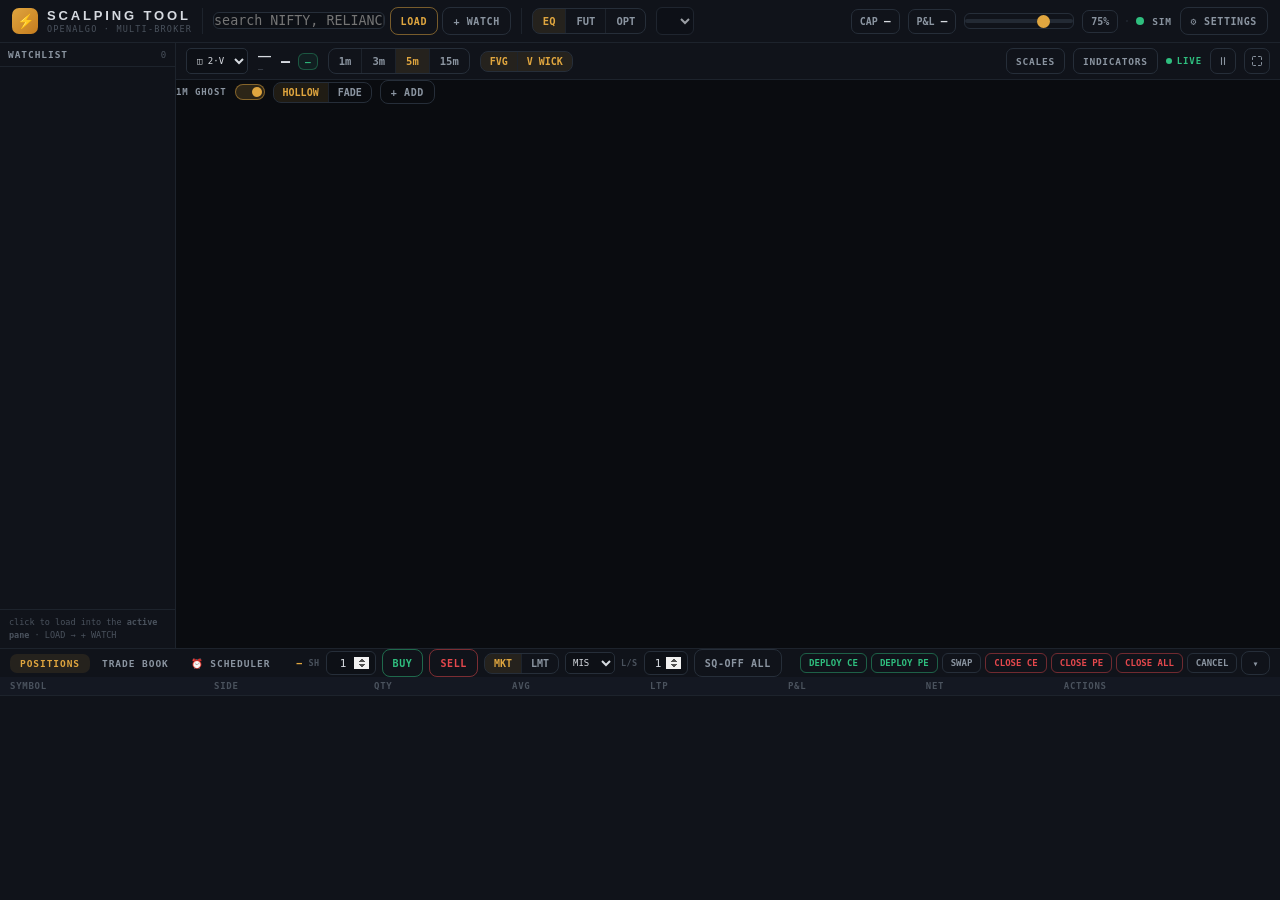
==== scalping/index.html @ 3e9643f8 "refactor buttons places" ====
<!DOCTYPE html>
<html lang="en">
<head>
<meta charset="UTF-8">
<meta name="viewport" content="width=device-width, initial-scale=1.0">
<title>Scalping Tool · OpenAlgo</title>
<link rel="stylesheet" href="css/terminal.css">
</head>
<body>

<header id="topbar">
  <div class="brand"><div class="bolt">⚡</div>
    <div><div class="brandName">SCALPING TOOL</div><div class="brandSub">OPENALGO · MULTI-BROKER</div></div></div>
  <div class="vdiv"></div>
  <div class="searchWrap">
    <input id="symIn" placeholder="search NIFTY, RELIANCE, NFO:NIFTY… " spellcheck="false" autocomplete="off">
    <div id="acDrop" hidden></div>
    <button class="btn acc" id="loadBtn">LOAD</button>
    <button class="btn" id="addWatchBtn">+ WATCH</button>
  </div>
  <div class="vdiv"></div>
  <div class="seg" id="instSeg">
    <button data-i="spot" class="on">EQ</button>
    <button data-i="fut">FUT</button>
    <button data-i="opt">OPT</button>
  </div>
  <select id="expSel" disabled></select>
  <div class="right">
    <span class="achip" id="capChip">CAP <b>—</b></span>
    <span class="achip" id="pnlChip">P&amp;L <b>—</b></span>
    <input type="range" id="capSlider" min="0" max="100" value="75" title="deploy % / ₹ of capital">
    <span class="achip" id="capPct">75%</span>
    <div class="seg" id="srcSeg"></div>
    <span id="srcDot"></span><span id="srcLbl">SIM</span>
    <button class="btn" id="setBtn">⚙ SETTINGS</button>
  </div>
</header>

<div id="mid">
  <aside id="watch">
    <div class="phead"><span>WATCHLIST</span><span class="cnt" id="wCnt">0</span></div>
    <div class="pbody" id="wBody"></div>
    <div class="pnote">click to load into the <b>active pane</b> · LOAD → + WATCH</div>
  </aside>

  <section id="chartcol">
    <div id="chartbar">
      <select id="laySel" class="miniSel" style="height:26px;width:auto;padding:0 6px" title="split layout">
        <option value="1">▦ 1</option><option value="2v" selected>◫ 2·V</option>
        <option value="2h">▥ 2·H</option><option value="3">⟟ 3</option><option value="4">▦ 4</option>
      </select>
      <div class="symTitle"><div class="s1" id="symName">—</div><div class="s2" id="symSub">—</div></div>
      <div class="ltpBox"><div class="ltp" id="ltp">—</div><div class="chg up" id="chg">—</div></div>
      <div class="seg" id="tfSeg">
        <button data-tf="1">1m</button><button data-tf="3">3m</button>
        <button data-tf="5" class="on">5m</button><button data-tf="15">15m</button>
      </div>
      <div class="seg mini" id="ovSeg">
        <button data-o="fvg" class="on">FVG</button><button data-o="vw" class="on">V WICK</button>
      </div>
      <div class="right" style="margin-left:auto">
        <div class="popWrap"><button class="hdrBtn" id="sclBtn">SCALES</button>
          <div class="pop" id="sclPop" hidden>
            <label><input type="checkbox" data-scale="price" checked><span>Price</span></label>
            <label><input type="checkbox" data-scale="pct" checked><span>Percent</span></label>
            <label><input type="checkbox" data-scale="inv"><span>Inverted&nbsp;%</span><span class="param">sellers</span></label>
            <label><input type="checkbox" data-scale="pts"><span>Points</span></label>
          </div></div>
        <div class="popWrap"><button class="hdrBtn" id="indBtn">INDICATORS</button>
          <div class="pop" id="indPop" hidden>
            <label><input type="checkbox" data-pane="rsi" checked><span>RSI</span><span class="param">14</span></label>
            <label><input type="checkbox" data-pane="macd" checked><span>MACD</span><span class="param">12·26·9</span></label>
            <label><input type="checkbox" data-pane="adx"><span>ADX / DMI</span><span class="param">14</span></label>
          </div></div>
        <div class="live" id="live"><span class="dot"></span><span id="liveTxt">LIVE</span></div>
        <button class="iconBtn" id="pauseBtn" title="pause/resume (space)">
          <svg id="icPause" viewBox="0 0 24 24" fill="none" stroke="currentColor" stroke-width="2.2" stroke-linecap="round"><path d="M9 5v14M15 5v14"/></svg>
          <svg id="icPlay" viewBox="0 0 24 24" fill="currentColor" style="display:none"><path d="M8 5.5v13l11-6.5z"/></svg></button>
        <button class="iconBtn" id="resetBtn" title="reset view (R)">
          <svg viewBox="0 0 24 24" fill="none" stroke="currentColor" stroke-width="2" stroke-linecap="round"><path d="M3 9V5a2 2 0 0 1 2-2h4M15 3h4a2 2 0 0 1 2 2v4M21 15v4a2 2 0 0 1-2 2h-4M9 21H5a2 2 0 0 1-2-2v-4"/></svg></button>
      </div>
    </div>

    <div id="grid"></div>

    <div id="paneBar">
      <div class="paneTabs" id="paneTabs"></div>
      <div class="right" style="margin-left:auto;display:flex;gap:8px">
        <div class="ghostCtl" id="ghostCtl">
          <span class="ctlLabel">1M GHOST</span>
          <button class="toggle on" id="ghostToggle"></button>
          <div class="seg mini" id="styleSeg"><button data-s="hollow" class="on">HOLLOW</button><button data-s="fade">FADE</button></div>
        </div>
        <button class="btn" id="paneAdd" style="height:24px">+ ADD</button>
      </div>
    </div>
  </section>

  <aside id="strikes">
    <div class="phead"><span>STRIKES</span>
      <select id="stSort" class="miniSel" title="sort">
        <option value="K">STRIKE</option><option value="L">LTP</option><option value="P">P&amp;L</option></select>
      <select id="stFilt" class="miniSel" title="filter">
        <option value="ALL">ALL</option><option value="CE">CE</option><option value="PE">PE</option>
        <option value="B">BUYER</option><option value="S">SELLER</option></select>
      <span class="cnt" id="stCnt"></span></div>
    <div class="statline" id="stStats">—</div>
    <div class="pbody" id="stBody"></div>
    <div class="sfoot">
      <div class="crow">
        <button class="qb a" id="qAtm" style="flex:1.4">ATM</button>
        <button class="qb on" id="sgnP" style="flex:.6">+</button>
        <button class="qb" id="sgnM" style="flex:.6">−</button>
        <button class="qb num" data-n="1">1</button><button class="qb num" data-n="2">2</button>
        <button class="qb num" data-n="3">3</button><button class="qb num" data-n="4">4</button>
        <button class="qb num" data-n="5">5</button><button class="qb num" data-n="6">6</button>
        <button class="qb num" data-n="7">7</button>
      </div>
      <div class="crow">
        <div class="seg mini" id="cpSeg" style="flex:1"><button data-s="CE" class="on">CE</button><button data-s="PE">PE</button></div>
        <div class="seg mini" id="bsSeg" style="flex:1.4"><button data-s="buyer" class="on">BUYER</button><button data-s="seller">SELLER</button></div>
      </div>
      <div class="crow"><input id="stIn" placeholder="custom strike" spellcheck="false"><button class="btn" id="stAdd" style="height:26px">ADD</button></div>
      <div class="pnote">adds never touch the chart · click strike/LTP = open in <b>active pane</b> · % sliders auto-balance per side · AUTO = LOTS/STRIKE</div>
    </div>
  </aside>
</div>

<section id="bottom">
  <div id="botbar">
    <div class="tabs">
      <button data-t="pos" class="on">POSITIONS</button>
      <button data-t="trd">TRADE BOOK</button>
      <button data-t="sch">⏰ SCHEDULER</button>
    </div>
    <div class="ticket">
      <span class="tsym" id="tkSym">—</span>
      <span class="lotlbl" id="lotLbl">SH</span>
      <input id="tkQty" type="number" min="1" value="1">
      <button class="btn buy" id="tkBuy">BUY</button>
      <button class="btn sell" id="tkSell">SELL</button>
      <div class="seg mini" id="ordType"><button data-o="MKT" class="on">MKT</button><button data-o="LMT">LMT</button></div>
      <input id="ordPx" type="number" step="0.05" placeholder="limit" style="width:66px;display:none">
      <select id="prdSel" class="miniSel" title="product">
        <option value="MIS">MIS</option><option value="NRML">NRML</option><option value="CNC">CNC</option>
      </select>
      <span class="lotlbl">L/S</span>
      <input id="defLots" type="number" min="1" value="1" style="width:44px" title="AUTO rows: fixed lots per strike">
      <button class="btn" id="tkFlat">SQ-OFF ALL</button>
    </div>
    <div class="qwrap" style="margin-left:auto">
      <button class="qbtn g" id="qDCE">DEPLOY CE</button><button class="qbtn g" id="qDPE">DEPLOY PE</button>
      <button class="qbtn a" id="qSW">SWAP</button>
      <button class="qbtn r" id="qCCE">CLOSE CE</button><button class="qbtn r" id="qCPE">CLOSE PE</button>
      <button class="qbtn r" id="qCA">CLOSE ALL</button>
      <button class="qbtn" id="qCXL">CANCEL</button>
      <button class="btn" id="botMin" style="height:24px">▾</button>
    </div>
  </div>
  <div id="botwrap">
    <table id="tblPos"><thead><tr>
      <th>SYMBOL</th><th>SIDE</th><th>QTY</th><th>AVG</th><th>LTP</th><th>P&amp;L</th><th>NET</th><th>ACTIONS</th>
    </tr></thead><tbody id="tbPos"></tbody></table>
    <table id="tblTrd" style="display:none"><thead><tr>
      <th>TIME</th><th>SYMBOL</th><th>SIDE</th><th>QTY</th><th>PRICE</th><th>P&amp;L</th><th></th>
    </tr></thead><tbody id="tbTrd"></tbody></table>
    <table id="tblSch" style="display:none"><thead><tr>
      <th>ON</th><th>ACTION</th><th>SYMBOL / TARGET</th><th>STATUS</th><th>ACTIONS</th>
    </tr></thead><tbody id="tbSch"></tbody></table>
  </div>
</section>

<div class="modalBk" id="setModal">
  <div class="modal">
    <h3 id="setTitle">SETTINGS</h3>
    <p class="warn" id="setWarn">⚠ HTTPS page (GitHub Pages) cannot call http://127.0.0.1 — mixed content. Run from http://localhost or use an HTTPS URL (ngrok / cloudflared).</p>
    <div id="bkFields"></div>
    <label>TOTAL CAPITAL (₹)</label><input id="setCap" type="number" min="0" step="1000">
    <div class="two">
      <div><label>DEPLOY BY</label><select id="setMode"><option value="pct">% of capital</option><option value="amt">fixed ₹</option></select></div>
      <div><label>VALUE</label><input id="setVal" type="number" min="0"></div>
    </div>
    <div class="row">
      <button class="btn" id="setTest">TEST</button>
      <button class="btn" id="setCancel">CANCEL</button>
      <button class="btn acc" id="setSave">SAVE</button>
    </div>
  </div>
</div>
<div id="toasts"></div>

<script src="js/instruments.js"></script>
<script src="js/indicators.js"></script>
<script src="js/brokers/broker-sim.js"></script>
<script src="js/brokers/broker-openalgo.js"></script>
<script src="js/brokers/broker-shoonya.js"></script>
<script src="js/chart.js"></script>
<script src="js/tools.js"></script>
<script src="js/core.js"></script>
</body>
</html>
---- scalping/css/terminal.css ----
:root{
  --bg:#0a0c10; --panel:#10131a; --panel2:#141822; --line:#1d232c; --line2:#262e39;
  --ink:#d6dae0; --dim:#8b95a1; --faint:#4a525d;
  --up:#2fbf7f; --dn:#e5484d; --acc:#e0a63f; --api:#5fb0d8;
  --mono:'IBM Plex Mono',monospace; --sans:'Archivo',sans-serif;
}
*{box-sizing:border-box;margin:0;padding:0}
html,body{height:100%}
body{background:var(--bg);color:var(--ink);font-family:var(--sans);overflow:hidden;overscroll-behavior:none;display:flex;flex-direction:column}
button{font:inherit;color:inherit;background:none;border:none;cursor:pointer}
input,select{font-family:var(--mono);background:#0d1016;border:1px solid var(--line2);border-radius:6px;color:var(--ink);outline:none}
input:focus,select:focus{border-color:rgba(224,166,63,.5)}
input[type=number]{height:24px;font-size:11px}
input[type=number]::-webkit-inner-spin-button,input[type=number]::-webkit-outer-spin-button{opacity:1}
input[type=checkbox]{accent-color:var(--acc)}
input[type=range]{-webkit-appearance:none;appearance:none;height:16px;background:transparent;cursor:pointer}
input[type=range]::-webkit-slider-runnable-track{height:4px;background:#232a34;border-radius:2px}
input[type=range]::-webkit-slider-thumb{-webkit-appearance:none;width:13px;height:13px;border-radius:50%;background:var(--acc);margin-top:-4.5px}
::-webkit-scrollbar{width:9px;height:9px}::-webkit-scrollbar-thumb{background:#232a34;border-radius:4px}
.u{color:var(--up)}.d{color:var(--dn)}

#topbar{display:flex;align-items:center;gap:10px;padding:7px 12px;border-bottom:1px solid var(--line);background:var(--panel);flex-wrap:wrap;flex:none}
.brand{display:flex;align-items:center;gap:9px}
.bolt{width:26px;height:26px;border-radius:7px;background:linear-gradient(135deg,#e0a63f,#c67c1e);display:grid;place-items:center;color:#14100a;font-weight:800;font-size:14px}
.brandName{font-weight:800;font-size:13px;letter-spacing:.22em}
.brandSub{font:500 8.5px var(--mono);color:var(--faint);letter-spacing:.14em;margin-top:1px}
.vdiv{width:1px;height:26px;background:var(--line)}
.symLoad{display:flex;gap:6px;align-items:center}
.symLoad input{width:200px;padding:6px 10px;font-size:11px}
.btn{height:28px;padding:0 10px;border:1px solid var(--line2);border-radius:8px;font:600 10px var(--mono);letter-spacing:.06em;color:var(--dim);display:inline-flex;align-items:center;gap:5px;transition:.15s;white-space:nowrap}
.btn:hover{color:var(--ink);border-color:#39424f}
.btn.acc{color:var(--acc);border-color:rgba(224,166,63,.5)} .btn.acc:hover{background:rgba(224,166,63,.1)}
.btn.buy{color:var(--up);border-color:rgba(47,191,127,.5)} .btn.buy:hover{background:rgba(47,191,127,.1)}
.btn.sell{color:var(--dn);border-color:rgba(229,72,77,.5)} .btn.sell:hover{background:rgba(229,72,77,.1)}
.seg{display:flex;border:1px solid var(--line2);border-radius:8px;overflow:hidden}
.seg button{font:600 10.5px var(--mono);padding:6px 10px;color:var(--dim);border-right:1px solid var(--line);transition:.15s}
.seg button:last-child{border-right:none}
.seg button:hover{color:var(--ink)}
.seg button.on{color:var(--acc);background:rgba(224,166,63,.1)}
.seg.mini button{padding:4px 9px;font-size:10px}
.seg button:disabled{opacity:.3;cursor:default}
#expSel{padding:5px 8px;font-size:11px;height:28px}
.right{margin-left:auto;display:flex;align-items:center;gap:8px;flex-wrap:wrap}
#capSlider{width:110px}
.achip{font:600 10px var(--mono);padding:5px 8px;border-radius:7px;border:1px solid var(--line2);color:var(--dim);white-space:nowrap}
.achip b{color:var(--ink);font-size:11px}
#srcDot{width:8px;height:8px;border-radius:50%;background:var(--up)}
#srcDot.api{background:var(--api)} #srcDot.err{background:var(--dn)}
#srcLbl{font:600 9.5px var(--mono);letter-spacing:.08em;color:var(--dim);max-width:150px;overflow:hidden;text-overflow:ellipsis;white-space:nowrap}

#mid{display:flex;flex:1;min-height:0}
aside{background:var(--panel);display:flex;flex-direction:column;min-height:0;flex:none}
#watch{width:176px;border-right:1px solid var(--line)}
#strikes{width:268px;border-left:1px solid var(--line);display:none}
.phead{display:flex;align-items:center;gap:5px;padding:6px 8px;border-bottom:1px solid var(--line);font:600 9.5px var(--mono);letter-spacing:.1em;color:var(--dim);flex:none}
.phead .cnt{margin-left:auto;color:var(--faint);font-weight:500;font-size:9px}
.miniSel{font-size:9px;padding:2px 3px;height:22px;border-radius:5px;max-width:74px}
.statline{padding:4px 8px;font:600 9px var(--mono);color:var(--dim);border-bottom:1px solid var(--line);letter-spacing:.03em}
.pbody{flex:1;overflow-y:auto;min-height:0}
.pempty{padding:16px 12px;font:500 10px var(--mono);color:var(--faint);line-height:1.7;text-align:center}
.pnote{padding:6px 9px;font:500 8.5px var(--mono);color:var(--faint);line-height:1.55;border-top:1px solid var(--line)}
.wrow{display:flex;align-items:center;gap:7px;padding:6px 9px;border-bottom:1px solid rgba(255,255,255,.03);cursor:pointer;transition:.12s}
.wrow:hover{background:var(--panel2)}
.wrow.on{background:rgba(224,166,63,.07);box-shadow:inset 2px 0 0 var(--acc)}
.typ{width:15px;height:15px;border-radius:4px;display:grid;place-items:center;font:600 7px var(--mono);flex:none}
.typ.INDEX{background:rgba(224,166,63,.16);color:var(--acc)} .typ.EQ{background:rgba(95,176,216,.16);color:var(--api)}
.typ.FUT{background:rgba(180,140,224,.16);color:#b48ce0} .typ.OPT{background:rgba(232,120,192,.16);color:#e878c0}
.wrow .nm{flex:1;min-width:0}
.wrow .nm b{display:block;font:600 10.5px var(--mono);white-space:nowrap;overflow:hidden;text-overflow:ellipsis}
.wrow .nm i{font:500 8px var(--mono);color:var(--faint);font-style:normal}
.wrow .px b{display:block;font:600 10.5px var(--mono)}
.wrow .px i{font:600 8.5px var(--mono);font-style:normal}
.wrow .rm{opacity:0;color:var(--faint);font-size:11px;padding:1px 4px;border-radius:4px}
.wrow:hover .rm{opacity:1} .wrow .rm:hover{color:var(--dn);background:rgba(229,72,77,.12)}

.srow{border-bottom:1px solid rgba(255,255,255,.05);padding:6px 7px;font:500 10px var(--mono)}
.srow.selRow{background:rgba(224,166,63,.06)}
.l1{display:flex;align-items:center;gap:4px}
.srow .k{min-width:44px;font-weight:600;color:var(--ink);cursor:pointer;font-size:11.5px}
.lpx{font-weight:600;font-size:12px;margin-left:auto;cursor:pointer;padding:2px 6px;border-radius:4px}
.lpx:hover{background:#1a2029}
.mv{color:var(--faint);font-size:10px;padding:1px 4px;border-radius:3px;flex:none}
.mv:hover{color:var(--acc);background:#1a2029}
.tg{display:flex;border:1px solid var(--line2);border-radius:5px;overflow:hidden;flex:none}
.tg button{font:600 8.5px var(--mono);padding:2px 5px;color:var(--faint)}
.tg button.on{color:var(--acc);background:rgba(224,166,63,.15)}
.tg.side button.on{color:var(--up)}
.tg.side button[data-v=PE].on{color:var(--dn)}
.l2{display:flex;align-items:center;gap:8px;margin-top:3px;font-size:9.5px;color:var(--dim)}
.l2 b{color:var(--ink)}
.l3{display:flex;align-items:center;gap:3px;margin-top:4px}
.lbl{font-size:8.5px;color:var(--faint)}
.tin{width:46px;height:22px;padding:2px 4px;font-size:10px;border-radius:4px;text-align:center}
.tin.wide{width:52px}
.mb{font:600 9px var(--mono);padding:3px 8px;border-radius:5px;border:1px solid var(--line2);color:var(--dim);transition:.1s}
.mb:hover{color:var(--ink);background:#1a2029}
.mb.buy{color:var(--up);border-color:rgba(47,191,127,.45)}
.mb.sell{color:var(--dn);border-color:rgba(229,72,77,.45)}
.mb.exit{color:var(--acc);border-color:rgba(224,166,63,.45)}
.mb:disabled{opacity:.25;cursor:default}
.l4{display:flex;align-items:center;gap:4px;margin-top:4px}
.l4 .als{flex:1;min-width:40px}
.amtag{font:600 8.5px var(--mono);color:var(--acc);min-width:58px;text-align:right}
.l5{display:flex;align-items:center;gap:6px;margin-top:3px;font-size:10px;color:var(--dim)}
.srow .pnl{margin-left:auto;font-weight:600;font-size:11px;display:flex;gap:5px}
.sfoot{border-top:1px solid var(--line);flex:none;padding:6px 7px;display:flex;flex-direction:column;gap:5px}
.crow{display:flex;gap:3px;align-items:center}
.qb{flex:1;font:600 10px var(--mono);padding:6px 2px;border-radius:6px;border:1px solid var(--line2);color:var(--dim);transition:.12s;text-align:center}
.qb:hover{color:var(--ink);background:#181d25}
.qb.on{color:var(--acc);border-color:rgba(224,166,63,.5);background:rgba(224,166,63,.08)}
.qb.a{color:var(--acc);border-color:rgba(224,166,63,.45)}
.sfoot input{flex:1;padding:5px 8px;font-size:11px;min-width:0}

#chartcol{flex:1;display:flex;flex-direction:column;min-width:0;min-height:0;max-height:100%}
#chartbar{display:flex;align-items:center;gap:10px;padding:5px 10px;border-bottom:1px solid var(--line);background:var(--panel);flex-wrap:wrap;flex:none}
.ctabs{display:flex;gap:3px;align-items:center}
.ctab{display:flex;align-items:center;gap:4px;font:600 9.5px var(--mono);padding:4px 7px;border:1px solid var(--line2);border-radius:7px;color:var(--dim);cursor:pointer;max-width:130px}
.ctab.on{color:var(--acc);border-color:rgba(224,166,63,.5);background:rgba(224,166,63,.08)}
.ctab span:first-child{white-space:nowrap;overflow:hidden;text-overflow:ellipsis}
.ctab .x{opacity:.5;font-size:9px;padding:0 1px}
.ctab .x:hover{color:var(--dn);opacity:1}
.ctab.add{border-style:dashed;padding:4px 8px}
.symTitle .s1{font-weight:700;font-size:13px;white-space:nowrap}
.symTitle .s2{font:500 8.5px var(--mono);color:var(--faint);letter-spacing:.08em;margin-top:1px}
.ltpBox{display:flex;align-items:center;gap:8px}
.ltp{font:600 15px var(--mono);transition:color .3s}
.chg{font:600 9.5px var(--mono);padding:2px 6px;border-radius:6px;border:1px solid}
.chg.up{color:var(--up);border-color:rgba(47,191,127,.35);background:rgba(47,191,127,.07)}
.chg.dn{color:var(--dn);border-color:rgba(229,72,77,.35);background:rgba(229,72,77,.07)}
.ghostCtl{display:flex;align-items:center;gap:8px}
.ghostCtl.dis{opacity:.32;pointer-events:none}
.ctlLabel{font:600 9px var(--mono);letter-spacing:.1em;color:var(--dim)}
.toggle{width:30px;height:16px;border-radius:8px;background:#20262f;border:1px solid var(--line2);position:relative;transition:.18s;flex:none}
.toggle::after{content:'';position:absolute;top:2px;left:2px;width:10px;height:10px;border-radius:50%;background:var(--dim);transition:.18s}
.toggle.on{background:rgba(224,166,63,.16);border-color:rgba(224,166,63,.5)}
.toggle.on::after{left:16px;background:var(--acc)}
.popWrap{position:relative}
.pop{position:absolute;top:calc(100% + 8px);right:0;background:#11141a;border:1px solid var(--line2);border-radius:10px;padding:7px;min-width:200px;z-index:40;box-shadow:0 14px 34px rgba(0,0,0,.55)}
.pop label{display:flex;align-items:center;gap:8px;padding:7px 9px;border-radius:7px;font:500 10.5px var(--mono);color:var(--dim);cursor:pointer}
.pop label:hover{background:#171c23;color:var(--ink)}
.pop .param{margin-left:auto;font-size:9px;color:var(--faint)}
.live{display:flex;align-items:center;gap:5px;font:600 9px var(--mono);letter-spacing:.1em;color:var(--up)}
.live .dot{width:6px;height:6px;border-radius:50%;background:currentColor;animation:blink 1.4s ease-in-out infinite}
@keyframes blink{0%,100%{opacity:1}50%{opacity:.25}}
.live.paused{color:var(--dim)} .live.paused .dot{animation:none;opacity:.5}
.iconBtn{width:26px;height:26px;border:1px solid var(--line2);border-radius:7px;display:grid;place-items:center;color:var(--dim);transition:.15s}
.iconBtn:hover{color:var(--ink);border-color:#39424f}
.iconBtn svg{width:12px;height:12px}
.hdrBtn{height:26px;display:flex;align-items:center;gap:5px;border:1px solid var(--line2);border-radius:7px;padding:0 9px;font:600 9.5px var(--mono);letter-spacing:.08em;color:var(--dim);transition:.15s}
.hdrBtn:hover{color:var(--ink);border-color:#39424f}

main{position:relative;flex:1;min-height:0;background:var(--bg)}
canvas{position:absolute;inset:0;width:100%;height:100%;display:block;cursor:crosshair;touch-action:none;user-select:none}
canvas.grabbing{cursor:grabbing}

#tools{position:absolute;left:8px;top:10px;z-index:6;display:flex;flex-direction:column;gap:1px;background:rgba(13,16,20,.86);border:1px solid var(--line);border-radius:10px;padding:4px;backdrop-filter:blur(8px);max-height:calc(100% - 20px);overflow-y:auto;user-select:none;scrollbar-width:none}
#tools::-webkit-scrollbar{display:none}
.tgrp{font:600 7.5px var(--mono);color:#3d454f;letter-spacing:.14em;text-align:center;padding:2px 0 1px;flex:none}
.trow{display:flex;gap:2px;align-items:stretch;flex:none}
.tbtn{flex:1;min-width:22px;height:24px;border-radius:6px;display:grid;place-items:center;color:var(--dim);transition:.12s}
.tbtn:hover{color:var(--ink);background:#181d25}
.tbtn.on{color:var(--acc);background:rgba(224,166,63,.13)}
.tbtn svg{width:14px;height:14px}
.tcar{width:10px;height:24px;border-radius:6px;display:grid;place-items:center;color:var(--faint);font-size:7px;flex:none}
.tcar:hover{background:#181d25;color:var(--ink)}
.tsep{height:1px;background:var(--line);margin:2px 3px;flex:none}
.flyout{position:absolute;z-index:60;background:#11141a;border:1px solid var(--line2);border-radius:10px;padding:5px;box-shadow:0 14px 34px rgba(0,0,0,.55);display:flex;flex-direction:column;gap:1px;min-width:158px}
.flyout button{display:flex;align-items:center;gap:8px;padding:5px 8px;border-radius:7px;color:var(--dim);font:500 10.5px var(--mono);text-align:left}
.flyout button:hover{background:#171c23;color:var(--ink)}
.flyout button.on{color:var(--acc)}
.flyout svg{width:13px;height:13px;flex:none}
#toolChip{position:absolute;top:10px;left:50%;transform:translateX(-50%);font:600 10px var(--mono);letter-spacing:.08em;color:var(--acc);background:rgba(17,20,26,.92);border:1px solid rgba(224,166,63,.45);border-radius:8px;padding:5px 11px;display:none;z-index:6;pointer-events:none;white-space:nowrap}
#axMenu{position:absolute;z-index:45;background:#11141a;border:1px solid var(--line2);border-radius:10px;padding:5px;width:176px;box-shadow:0 14px 34px rgba(0,0,0,.55)}
#axMenu .mh{font:600 8.5px var(--mono);color:var(--faint);letter-spacing:.14em;padding:4px 8px 5px}
#axMenu button{display:flex;align-items:center;gap:8px;width:100%;text-align:left;padding:6px 9px;border-radius:7px;font:600 10.5px var(--mono);color:var(--dim)}
#axMenu button:hover{background:#171c23;color:var(--ink)}
#axMenu .sw{width:8px;height:8px;border-radius:2px;flex:none}
#txtIn{position:absolute;display:none;z-index:70;background:#141922;border:1px solid rgba(224,166,63,.55);border-radius:7px;color:var(--ink);font:500 12px var(--sans);padding:6px 9px;width:200px;outline:none;box-shadow:0 8px 22px rgba(0,0,0,.5)}
#legend{position:absolute;top:10px;left:56px;pointer-events:none;display:flex;flex-direction:column;gap:5px;max-width:calc(100% - 80px)}
.lgRow{display:flex;align-items:center;gap:8px;font:500 10.5px var(--mono);background:rgba(13,16,20,.74);border:1px solid var(--line);border-radius:8px;padding:4px 9px;backdrop-filter:blur(6px);width:max-content;max-width:100%;flex-wrap:wrap}
.lgRow .k{color:var(--faint);font-size:9px}
.lgRow .v{color:var(--ink)}
.chipTf{font-size:10px;color:var(--acc);border:1px solid rgba(224,166,63,.45);border-radius:5px;padding:1px 6px}
#lgRow2{color:var(--dim);font-size:9.5px}
#lgRow2 b{color:var(--ink);font-weight:500}
#wm{position:absolute;inset:0;display:grid;place-content:center;text-align:center;pointer-events:none;user-select:none}
#wm .wm1{font-weight:800;font-size:clamp(22px,4vw,40px);letter-spacing:.3em;color:rgba(255,255,255,.032);padding-left:.3em}
#wm .wm2{font:500 10px var(--mono);letter-spacing:.38em;color:rgba(255,255,255,.05);margin-top:7px;padding-left:.38em}
#latestBtn{position:absolute;right:100px;bottom:44px;font:600 10px var(--mono);color:var(--acc);background:rgba(17,20,26,.92);border:1px solid rgba(224,166,63,.5);border-radius:8px;padding:6px 11px;opacity:0;transform:translateY(6px);pointer-events:none;transition:.25s;z-index:5}
#latestBtn.show{opacity:1;transform:none;pointer-events:auto}

#bottom{border-top:1px solid var(--line);background:var(--panel);display:flex;flex-direction:column;flex:none;height:252px;transition:height .18s}
#bottom.min{height:28px}
#botbar{display:flex;align-items:center;gap:8px;padding:2px 10px;flex:none;height:28px;overflow-x:auto;scrollbar-width:none}
#botbar::-webkit-scrollbar{display:none}
.tabs{display:flex;gap:2px;flex:none}
.tabs button{font:600 9.5px var(--mono);letter-spacing:.1em;color:var(--dim);padding:4px 10px;border-radius:7px}
.tabs button.on{color:var(--acc);background:rgba(224,166,63,.1)}
.ticket{display:flex;align-items:center;gap:6px;flex:none;margin-left:8px}
.ticket .tsym{font:600 10px var(--mono);color:var(--acc);max-width:190px;white-space:nowrap;overflow:hidden;text-overflow:ellipsis}
.ticket input{width:50px;padding:3px 6px;font-size:11px;text-align:center}
.qwrap{display:flex;gap:4px;flex:none;align-items:center}
.qbtn{font:600 9px var(--mono);padding:4px 8px;border-radius:6px;border:1px solid var(--line2);color:var(--dim);white-space:nowrap}
.qbtn:hover{color:var(--ink);background:#181d25}
.qbtn.g{color:var(--up);border-color:rgba(47,191,127,.45)}
.qbtn.r{color:var(--dn);border-color:rgba(229,72,77,.45)}
#botwrap{flex:1;overflow:auto;min-height:0}
table{width:100%;border-collapse:collapse;font:500 10.5px var(--mono)}
th{position:sticky;top:0;background:var(--panel2);color:var(--faint);font-weight:600;font-size:9px;letter-spacing:.08em;text-align:left;padding:4px 10px;border-bottom:1px solid var(--line);z-index:2}
td{padding:2px 10px;border-bottom:1px solid rgba(255,255,255,.03);color:var(--dim);white-space:nowrap;height:22px}
td b{color:var(--ink);font-weight:600}
tr:hover td{background:rgba(255,255,255,.02)}
.sq,.pb{font:600 9.5px var(--mono);color:var(--dim);padding:2px 7px;border:1px solid var(--line2);border-radius:5px;margin-right:3px}
.sq:hover,.pb:hover{color:var(--acc);border-color:rgba(224,166,63,.5)}
.sq.dz:hover{color:var(--dn);border-color:rgba(229,72,77,.5)}
.ed input{width:58px;height:22px;font-size:10.5px;text-align:center}
.emptyRow td{text-align:center;color:var(--faint);padding:8px}

.modalBk{position:fixed;inset:0;background:rgba(5,7,10,.6);z-index:90;display:none;place-items:center;backdrop-filter:blur(3px)}
.modalBk.show{display:grid}
.modal{width:420px;max-height:88vh;overflow-y:auto;background:var(--panel2);border:1px solid var(--line2);border-radius:14px;padding:18px;box-shadow:0 24px 60px rgba(0,0,0,.6)}
.modal h3{font:700 11px var(--mono);letter-spacing:.16em;color:var(--acc);margin-bottom:4px}
.modal p{font:500 9.5px var(--mono);color:var(--faint);line-height:1.65;margin-bottom:8px}
.modal .warn{color:#d8a04a;border:1px dashed rgba(216,160,74,.4);border-radius:8px;padding:7px 9px}
.modal label{display:block;font:600 9px var(--mono);letter-spacing:.1em;color:var(--dim);margin:9px 0 3px}
.modal input,.modal select{width:100%;padding:8px 10px;font-size:11px}
.modal .row{display:flex;gap:8px;margin-top:14px;justify-content:flex-end}
.modal .two{display:flex;gap:8px}.modal .two>div{flex:1}
#toasts{position:fixed;right:14px;bottom:264px;z-index:120;display:flex;flex-direction:column;gap:8px}
.toast{background:#151a22;border:1px solid var(--line2);border-left:3px solid var(--acc);border-radius:8px;padding:8px 12px;font:600 10px var(--mono);color:var(--ink);box-shadow:0 10px 26px rgba(0,0,0,.5);max-width:360px;animation:tin .2s ease-out}
.toast.err{border-left-color:var(--dn)} .toast.ok{border-left-color:var(--up)}
@keyframes tin{from{opacity:0;transform:translateY(8px)}}


/* widened strike panel + inputs (replace previous widths) */
#strikes{width:302px;border-left:1px solid var(--line);display:none}
.tin{width:56px;height:24px;padding:2px 4px;font-size:10.5px;border-radius:4px;text-align:center}
.tin.wide{width:64px}
.posI{width:58px;height:22px;font-size:10px;text-align:center;border-radius:4px;padding:1px 3px}
.ed input{width:64px;height:24px;font-size:10.5px;text-align:center}
.srow .k{min-width:48px;font-weight:600;color:var(--ink);cursor:pointer;font-size:11.5px}
.l4{display:flex;align-items:center;gap:4px;margin-top:4px;flex-wrap:wrap}
.l4 .als{flex:1;min-width:52px}
.lotlbl{font:600 8.5px var(--mono);color:var(--faint);letter-spacing:.05em}

/* scheduler popover */
#schedPop{position:fixed;right:10px;bottom:264px;width:360px;background:#11141a;border:1px solid var(--line2);border-radius:12px;z-index:80;box-shadow:0 16px 40px rgba(0,0,0,.6)}
#schedPop .sh{font:600 10px var(--mono);letter-spacing:.12em;color:var(--acc);padding:8px 10px 4px}
.slist{max-height:150px;overflow-y:auto}
.stask{display:flex;align-items:center;gap:6px;padding:5px 10px;font:500 10px var(--mono);color:var(--dim);border-top:1px solid rgba(255,255,255,.04)}
.stask b{color:var(--ink)}
.stask.done{opacity:.4}
.stask .rm2{margin-left:auto;color:var(--faint)}
.stask .rm2:hover{color:var(--dn)}
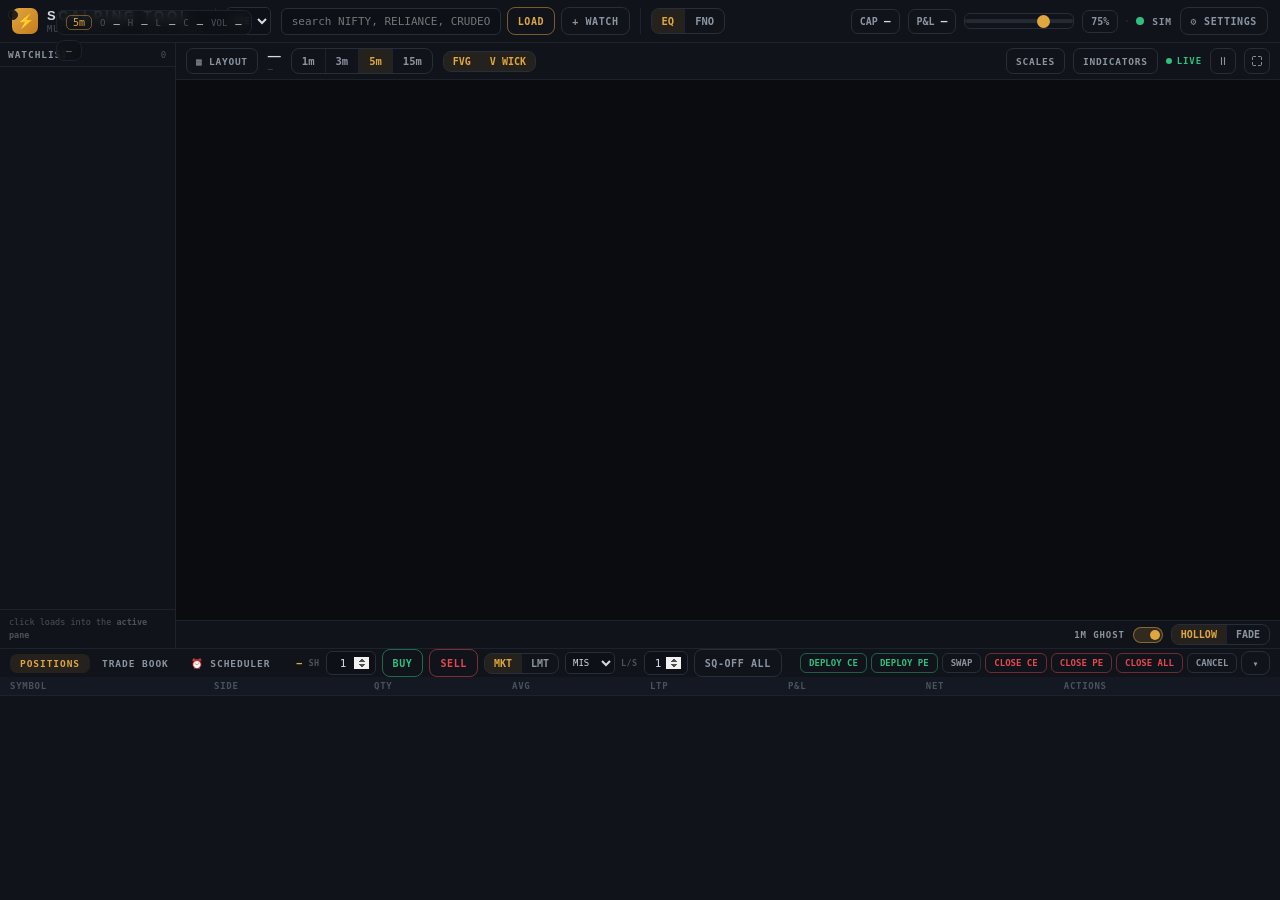
==== commit 1810d221: "Update scalping tool layout and elements" ====
--- a/scalping/index.html
+++ b/scalping/index.html
@@ -3,32 +3,37 @@
 <head>
 <meta charset="UTF-8">
 <meta name="viewport" content="width=device-width, initial-scale=1.0">
-<title>Scalping Tool · OpenAlgo</title>
+<title>Scalping Tool</title>
 <link rel="stylesheet" href="css/terminal.css">
 </head>
 <body>
 
 <header id="topbar">
   <div class="brand"><div class="bolt">⚡</div>
-    <div><div class="brandName">SCALPING TOOL</div><div class="brandSub">OPENALGO · MULTI-BROKER</div></div></div>
+    <div><div class="brandName">SCALPING TOOL</div><div class="brandSub">MULTI-BROKER · MULTI-PANE</div></div></div>
   <div class="vdiv"></div>
+  <select id="exchSel" class="miniSel" style="height:28px" title="exchange for bare symbols">
+    <option>NSE</option><option>NFO</option><option>BSE</option><option>BFO</option>
+    <option>MCX</option><option>CDS</option><option>BCD</option>
+  </select>
   <div class="searchWrap">
-    <input id="symIn" placeholder="search NIFTY, RELIANCE, NFO:NIFTY… " spellcheck="false" autocomplete="off">
+    <input id="symIn" placeholder="search NIFTY, RELIANCE, CRUDEOIL…" spellcheck="false" autocomplete="off">
     <div id="acDrop" hidden></div>
     <button class="btn acc" id="loadBtn">LOAD</button>
     <button class="btn" id="addWatchBtn">+ WATCH</button>
   </div>
   <div class="vdiv"></div>
   <div class="seg" id="instSeg">
-    <button data-i="spot" class="on">EQ</button>
-    <button data-i="fut">FUT</button>
-    <button data-i="opt">OPT</button>
-  </div>
-  <select id="expSel" disabled></select>
+    <button data-i="eq" class="on">EQ</button><button data-i="fno">FNO</button>
+  </div>
+  <div class="seg" id="fnoSub" style="display:none">
+    <button data-s="spot">SPOT</button><button data-s="fut">FUT</button><button data-s="opt">OPT</button>
+  </div>
+  <select id="expSel" style="display:none"></select>
   <div class="right">
     <span class="achip" id="capChip">CAP <b>—</b></span>
     <span class="achip" id="pnlChip">P&amp;L <b>—</b></span>
-    <input type="range" id="capSlider" min="0" max="100" value="75" title="deploy % / ₹ of capital">
+    <input type="range" id="capSlider" min="0" max="100" value="75">
     <span class="achip" id="capPct">75%</span>
     <div class="seg" id="srcSeg"></div>
     <span id="srcDot"></span><span id="srcLbl">SIM</span>
@@ -40,17 +45,14 @@
   <aside id="watch">
     <div class="phead"><span>WATCHLIST</span><span class="cnt" id="wCnt">0</span></div>
     <div class="pbody" id="wBody"></div>
-    <div class="pnote">click to load into the <b>active pane</b> · LOAD → + WATCH</div>
+    <div class="pnote">click loads into the <b>active pane</b></div>
   </aside>
 
   <section id="chartcol">
     <div id="chartbar">
-      <select id="laySel" class="miniSel" style="height:26px;width:auto;padding:0 6px" title="split layout">
-        <option value="1">▦ 1</option><option value="2v" selected>◫ 2·V</option>
-        <option value="2h">▥ 2·H</option><option value="3">⟟ 3</option><option value="4">▦ 4</option>
-      </select>
+      <button class="hdrBtn" id="layBtn" title="split layout">▦ LAYOUT</button>
+      <div id="layPop" hidden></div>
       <div class="symTitle"><div class="s1" id="symName">—</div><div class="s2" id="symSub">—</div></div>
-      <div class="ltpBox"><div class="ltp" id="ltp">—</div><div class="chg up" id="chg">—</div></div>
       <div class="seg" id="tfSeg">
         <button data-tf="1">1m</button><button data-tf="3">3m</button>
         <button data-tf="5" class="on">5m</button><button data-tf="15">15m</button>
@@ -73,36 +75,49 @@
             <label><input type="checkbox" data-pane="adx"><span>ADX / DMI</span><span class="param">14</span></label>
           </div></div>
         <div class="live" id="live"><span class="dot"></span><span id="liveTxt">LIVE</span></div>
-        <button class="iconBtn" id="pauseBtn" title="pause/resume (space)">
+        <button class="iconBtn" id="pauseBtn">
           <svg id="icPause" viewBox="0 0 24 24" fill="none" stroke="currentColor" stroke-width="2.2" stroke-linecap="round"><path d="M9 5v14M15 5v14"/></svg>
           <svg id="icPlay" viewBox="0 0 24 24" fill="currentColor" style="display:none"><path d="M8 5.5v13l11-6.5z"/></svg></button>
-        <button class="iconBtn" id="resetBtn" title="reset view (R)">
+        <button class="iconBtn" id="resetBtn" title="reset active pane view (R)">
           <svg viewBox="0 0 24 24" fill="none" stroke="currentColor" stroke-width="2" stroke-linecap="round"><path d="M3 9V5a2 2 0 0 1 2-2h4M15 3h4a2 2 0 0 1 2 2v4M21 15v4a2 2 0 0 1-2 2h-4M9 21H5a2 2 0 0 1-2-2v-4"/></svg></button>
       </div>
     </div>
 
-    <div id="grid"></div>
+    <main id="wrap"><div id="grid"></div></main>
 
     <div id="paneBar">
       <div class="paneTabs" id="paneTabs"></div>
-      <div class="right" style="margin-left:auto;display:flex;gap:8px">
+      <div style="margin-left:auto;display:flex;gap:8px;align-items:center">
         <div class="ghostCtl" id="ghostCtl">
           <span class="ctlLabel">1M GHOST</span>
           <button class="toggle on" id="ghostToggle"></button>
           <div class="seg mini" id="styleSeg"><button data-s="hollow" class="on">HOLLOW</button><button data-s="fade">FADE</button></div>
         </div>
-        <button class="btn" id="paneAdd" style="height:24px">+ ADD</button>
-      </div>
-    </div>
+      </div>
+    </div>
+
+    <div id="legend">
+      <div class="lgRow"><span class="chipTf" id="lgTf">5m</span>
+        <span class="k">O</span><span class="v" id="lgO">—</span><span class="k">H</span><span class="v" id="lgH">—</span>
+        <span class="k">L</span><span class="v" id="lgL">—</span><span class="k">C</span><span class="v" id="lgC">—</span>
+        <span class="k">VOL</span><span class="v" id="lgV">—</span></div>
+      <div class="lgRow" id="lgRow2">—</div>
+    </div>
+    <button id="latestBtn">▶ LATEST</button>
+    <div id="tools"></div><div id="toolChip"></div>
+    <div id="axMenu" hidden>
+      <div class="mh">ADD ON SCALE</div>
+      <button data-act="buy"><span class="sw" style="background:var(--up)"></span>BUY MARKER</button>
+      <button data-act="sell"><span class="sw" style="background:var(--dn)"></span>SELL MARKER</button>
+      <button data-act="base"><span class="sw" style="background:var(--acc)"></span>SET 0 · BASELINE</button>
+    </div>
+    <input id="txtIn" type="text" maxlength="120" placeholder="Type · Enter to place" spellcheck="false">
   </section>
 
   <aside id="strikes">
     <div class="phead"><span>STRIKES</span>
-      <select id="stSort" class="miniSel" title="sort">
-        <option value="K">STRIKE</option><option value="L">LTP</option><option value="P">P&amp;L</option></select>
-      <select id="stFilt" class="miniSel" title="filter">
-        <option value="ALL">ALL</option><option value="CE">CE</option><option value="PE">PE</option>
-        <option value="B">BUYER</option><option value="S">SELLER</option></select>
+      <select id="stSort" class="miniSel"><option value="K">STRIKE</option><option value="L">LTP</option><option value="P">P&amp;L</option></select>
+      <select id="stFilt" class="miniSel"><option value="ALL">ALL</option><option value="CE">CE</option><option value="PE">PE</option><option value="B">BUYER</option><option value="S">SELLER</option></select>
       <span class="cnt" id="stCnt"></span></div>
     <div class="statline" id="stStats">—</div>
     <div class="pbody" id="stBody"></div>
@@ -120,8 +135,7 @@
         <div class="seg mini" id="cpSeg" style="flex:1"><button data-s="CE" class="on">CE</button><button data-s="PE">PE</button></div>
         <div class="seg mini" id="bsSeg" style="flex:1.4"><button data-s="buyer" class="on">BUYER</button><button data-s="seller">SELLER</button></div>
       </div>
-      <div class="crow"><input id="stIn" placeholder="custom strike" spellcheck="false"><button class="btn" id="stAdd" style="height:26px">ADD</button></div>
-      <div class="pnote">adds never touch the chart · click strike/LTP = open in <b>active pane</b> · % sliders auto-balance per side · AUTO = LOTS/STRIKE</div>
+      <div class="crow"><input id="stIn" placeholder="custom strike"><button class="btn" id="stAdd" style="height:26px">ADD</button></div>
     </div>
   </aside>
 </div>
@@ -141,39 +155,42 @@
       <button class="btn sell" id="tkSell">SELL</button>
       <div class="seg mini" id="ordType"><button data-o="MKT" class="on">MKT</button><button data-o="LMT">LMT</button></div>
       <input id="ordPx" type="number" step="0.05" placeholder="limit" style="width:66px;display:none">
-      <select id="prdSel" class="miniSel" title="product">
-        <option value="MIS">MIS</option><option value="NRML">NRML</option><option value="CNC">CNC</option>
-      </select>
-      <span class="lotlbl">L/S</span>
-      <input id="defLots" type="number" min="1" value="1" style="width:44px" title="AUTO rows: fixed lots per strike">
+      <select id="prdSel" class="miniSel"><option value="MIS">MIS</option><option value="NRML">NRML</option><option value="CNC">CNC</option></select>
+      <span class="lotlbl">L/S</span><input id="defLots" type="number" min="1" value="1" style="width:44px">
       <button class="btn" id="tkFlat">SQ-OFF ALL</button>
     </div>
     <div class="qwrap" style="margin-left:auto">
       <button class="qbtn g" id="qDCE">DEPLOY CE</button><button class="qbtn g" id="qDPE">DEPLOY PE</button>
       <button class="qbtn a" id="qSW">SWAP</button>
       <button class="qbtn r" id="qCCE">CLOSE CE</button><button class="qbtn r" id="qCPE">CLOSE PE</button>
-      <button class="qbtn r" id="qCA">CLOSE ALL</button>
-      <button class="qbtn" id="qCXL">CANCEL</button>
+      <button class="qbtn r" id="qCA">CLOSE ALL</button><button class="qbtn" id="qCXL">CANCEL</button>
       <button class="btn" id="botMin" style="height:24px">▾</button>
     </div>
   </div>
   <div id="botwrap">
-    <table id="tblPos"><thead><tr>
-      <th>SYMBOL</th><th>SIDE</th><th>QTY</th><th>AVG</th><th>LTP</th><th>P&amp;L</th><th>NET</th><th>ACTIONS</th>
-    </tr></thead><tbody id="tbPos"></tbody></table>
-    <table id="tblTrd" style="display:none"><thead><tr>
-      <th>TIME</th><th>SYMBOL</th><th>SIDE</th><th>QTY</th><th>PRICE</th><th>P&amp;L</th><th></th>
-    </tr></thead><tbody id="tbTrd"></tbody></table>
-    <table id="tblSch" style="display:none"><thead><tr>
-      <th>ON</th><th>ACTION</th><th>SYMBOL / TARGET</th><th>STATUS</th><th>ACTIONS</th>
-    </tr></thead><tbody id="tbSch"></tbody></table>
+    <table id="tblPos"><thead><tr><th>SYMBOL</th><th>SIDE</th><th>QTY</th><th>AVG</th><th>LTP</th><th>P&amp;L</th><th>NET</th><th>ACTIONS</th></tr></thead><tbody id="tbPos"></tbody></table>
+    <table id="tblTrd" style="display:none"><thead><tr><th>TIME</th><th>SYMBOL</th><th>SIDE</th><th>QTY</th><th>PRICE</th><th>P&amp;L</th><th></th></tr></thead><tbody id="tbTrd"></tbody></table>
+    <table id="tblSch" style="display:none"><thead><tr><th>ON</th><th>ACTION</th><th>TARGET</th><th>STATUS</th><th>ACTIONS</th></tr></thead>
+      <tbody id="tbSch"></tbody>
+      <tfoot><tr><td colspan="5" style="padding:4px 10px">
+        <select id="scAct" class="miniSel" style="height:26px;width:auto">
+          <option value="deployCE">DEPLOY CE</option><option value="deployPE">DEPLOY PE</option>
+          <option value="deployAtmCE">ATM CE</option><option value="deployAtmPE">ATM PE</option>
+          <option value="exitCE">EXIT CE</option><option value="exitPE">EXIT PE</option>
+          <option value="exitAll">EXIT ALL</option><option value="exitSym">EXIT TICKET SYMBOL</option>
+          <option value="buySym">BUY TICKET SYMBOL</option><option value="sellSym">SELL TICKET SYMBOL</option>
+        </select>
+        <input type="datetime-local" step="1" id="scAt" class="schedIn">
+        <button class="btn acc" id="scAdd2" style="height:26px">ADD</button>
+      </td></tr></tfoot>
+    </table>
   </div>
 </section>
 
 <div class="modalBk" id="setModal">
   <div class="modal">
     <h3 id="setTitle">SETTINGS</h3>
-    <p class="warn" id="setWarn">⚠ HTTPS page (GitHub Pages) cannot call http://127.0.0.1 — mixed content. Run from http://localhost or use an HTTPS URL (ngrok / cloudflared).</p>
+    <p class="warn" id="setWarn">⚠ HTTPS page cannot call http://127.0.0.1 (mixed content). Run from http://localhost or use an HTTPS URL (ngrok / cloudflared).</p>
     <div id="bkFields"></div>
     <label>TOTAL CAPITAL (₹)</label><input id="setCap" type="number" min="0" step="1000">
     <div class="two">
--- a/scalping/css/terminal.css
+++ b/scalping/css/terminal.css
@@ -252,3 +252,42 @@
 .stask.done{opacity:.4}
 .stask .rm2{margin-left:auto;color:var(--faint)}
 .stask .rm2:hover{color:var(--dn)}
+
+/* search autocomplete */
+.searchWrap{position:relative;display:flex;gap:6px;align-items:center}
+.searchWrap input{width:220px;padding:6px 10px;font-size:11px}
+#acDrop{position:absolute;top:calc(100% + 4px);left:0;width:300px;max-height:260px;overflow-y:auto;background:#11141a;border:1px solid var(--line2);border-radius:10px;z-index:100;box-shadow:0 16px 40px rgba(0,0,0,.6)}
+.acRow{display:flex;align-items:center;gap:7px;padding:6px 10px;font:500 10.5px var(--mono);color:var(--dim);cursor:pointer}
+.acRow:hover,.acRow.hot{background:#1a2029;color:var(--ink)}
+.acRow .t{width:26px;text-align:center;font-size:8px;font-weight:600;border-radius:3px;padding:2px 0;flex:none}
+.acRow .t.INDEX{background:rgba(224,166,63,.16);color:var(--acc)}
+.acRow .t.EQ{background:rgba(95,176,216,.16);color:var(--api)}
+.acRow .t.FUT{background:rgba(180,140,224,.16);color:#b48ce0}
+.acRow .t.OPT{background:rgba(232,120,192,.16);color:#e878c0}
+.acRow small{margin-left:auto;color:var(--faint);font-size:8.5px}
+
+/* split layout grid */
+#grid{flex:1;display:grid;gap:2px;background:var(--line);min-height:0;padding:0}
+#grid.g1{grid-template-columns:1fr;grid-template-rows:1fr}
+#grid.g2v{grid-template-columns:1fr 1fr;grid-template-rows:1fr}
+#grid.g2h{grid-template-columns:1fr;grid-template-rows:1fr 1fr}
+#grid.g3{grid-template-columns:1fr 1fr;grid-template-rows:1fr 1fr}
+#grid.g4{grid-template-columns:1fr 1fr;grid-template-rows:1fr 1fr}
+.paneBox{position:relative;background:var(--bg);min-width:0;min-height:0;display:flex;flex-direction:column}
+.paneBox .ph{position:absolute;top:4px;left:44px;z-index:4;display:flex;gap:4px;align-items:center;font:600 9px var(--mono);pointer-events:none}
+.paneBox .ph .pn{background:rgba(13,16,20,.85);border:1px solid var(--line);border-radius:6px;padding:2px 7px;color:var(--ink)}
+.paneBox .ph .pl{background:rgba(13,16,20,.85);border:1px solid var(--line);border-radius:6px;padding:2px 7px}
+.paneBox .ph .px{background:rgba(13,16,20,.85);border:1px solid var(--line);border-radius:6px;padding:2px 5px;color:var(--faint);cursor:pointer;pointer-events:auto}
+.paneBox .ph .px:hover{color:var(--dn)}
+.paneBox.activePane{box-shadow:inset 0 0 0 1.5px rgba(224,166,63,.55)}
+.paneBox canvas{flex:1;min-height:0}
+#paneBar{display:flex;align-items:center;gap:10px;padding:3px 10px;border-top:1px solid var(--line);background:var(--panel);flex:none;height:28px}
+.paneTabs{display:flex;gap:3px;overflow-x:auto;scrollbar-width:none}
+.paneTabs::-webkit-scrollbar{display:none}
+.ptab{font:600 9px var(--mono);padding:3px 8px;border:1px solid var(--line2);border-radius:6px;color:var(--dim);white-space:nowrap;cursor:pointer}
+.ptab.on{color:var(--acc);border-color:rgba(224,166,63,.5);background:rgba(224,166,63,.08)}
+
+/* scheduler table */
+.stask td b{color:var(--ink)}
+.stask.pend td{color:var(--ink)}
+.schedIn{width:170px;height:24px;font-size:10px}
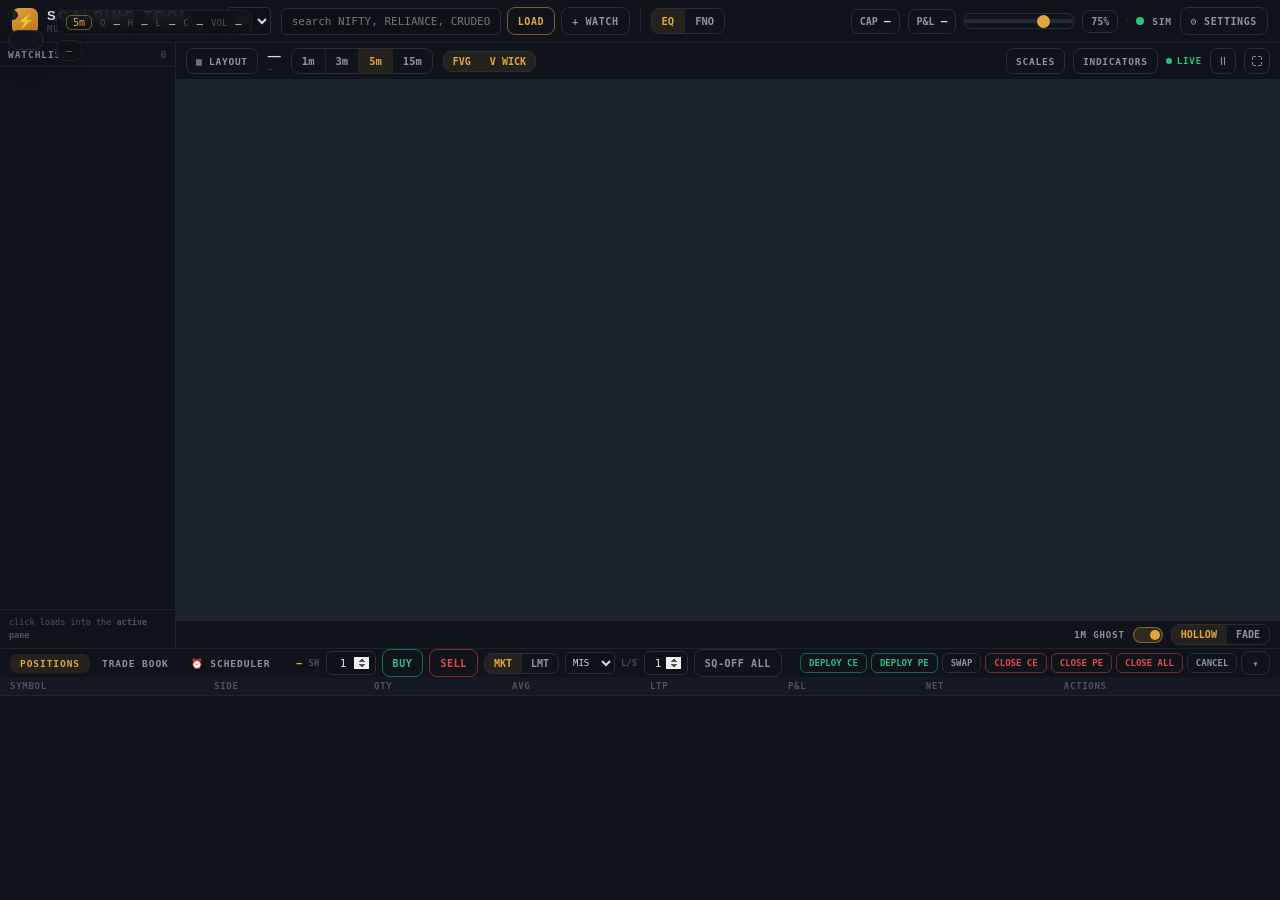
==== commit cf0001a2: "Update instSeg and fnoSub structure in index.html Replaced the old instSeg and fnoSub blocks with ne" ====
--- a/scalping/index.html
+++ b/scalping/index.html
@@ -23,12 +23,19 @@
     <button class="btn" id="addWatchBtn">+ WATCH</button>
   </div>
   <div class="vdiv"></div>
-  <div class="seg" id="instSeg">
+  <!-- replace the old instSeg + fnoSub + expSel block with: -->
+<div class="seg" id="instSeg">
+  <button data-i="eq" class="on">EQ</button><button data-i="fno">FNO</button>
+</div>
+<select id="expSpot" class="miniSel" style="height:28px;display:none" title="spot & futures expiry"></select>
+<select id="expOpt" class="miniSel" style="height:28px;display:none" title="option strike expiry"></select>
+
+  <!-- <div class="seg" id="instSeg">
     <button data-i="eq" class="on">EQ</button><button data-i="fno">FNO</button>
   </div>
   <div class="seg" id="fnoSub" style="display:none">
     <button data-s="spot">SPOT</button><button data-s="fut">FUT</button><button data-s="opt">OPT</button>
-  </div>
+  </div> -->
   <select id="expSel" style="display:none"></select>
   <div class="right">
     <span class="achip" id="capChip">CAP <b>—</b></span>
@@ -173,13 +180,22 @@
     <table id="tblSch" style="display:none"><thead><tr><th>ON</th><th>ACTION</th><th>TARGET</th><th>STATUS</th><th>ACTIONS</th></tr></thead>
       <tbody id="tbSch"></tbody>
       <tfoot><tr><td colspan="5" style="padding:4px 10px">
-        <select id="scAct" class="miniSel" style="height:26px;width:auto">
+        
+      <!-- in the scheduler table footer, the action select becomes: -->
+      <select id="scAct" class="miniSel" style="height:26px;width:auto">
+        <option value="deployCE">DEPLOY CE</option><option value="deployPE">DEPLOY PE</option>
+        <option value="deployAtmCE">ATM CE</option><option value="deployAtmPE">ATM PE</option>
+        <option value="exitCE">EXIT CE</option><option value="exitPE">EXIT PE</option>
+        <option value="exitAll">EXIT ALL</option><option value="exitSym">EXIT TICKET SYMBOL</option>
+        <option value="buySym">BUY TICKET SYMBOL</option><option value="sellSym">SELL TICKET SYMBOL</option>
+      </select>
+        <!-- <select id="scAct" class="miniSel" style="height:26px;width:auto">
           <option value="deployCE">DEPLOY CE</option><option value="deployPE">DEPLOY PE</option>
           <option value="deployAtmCE">ATM CE</option><option value="deployAtmPE">ATM PE</option>
           <option value="exitCE">EXIT CE</option><option value="exitPE">EXIT PE</option>
           <option value="exitAll">EXIT ALL</option><option value="exitSym">EXIT TICKET SYMBOL</option>
           <option value="buySym">BUY TICKET SYMBOL</option><option value="sellSym">SELL TICKET SYMBOL</option>
-        </select>
+        </select> -->
         <input type="datetime-local" step="1" id="scAt" class="schedIn">
         <button class="btn acc" id="scAdd2" style="height:26px">ADD</button>
       </td></tr></tfoot>
--- a/scalping/css/terminal.css
+++ b/scalping/css/terminal.css
@@ -291,3 +291,19 @@
 .stask td b{color:var(--ink)}
 .stask.pend td{color:var(--ink)}
 .schedIn{width:170px;height:24px;font-size:10px}
+
+/* layout matrix picker */
+#layPop{position:absolute;top:30px;left:8px;z-index:70;background:#11141a;border:1px solid var(--line2);border-radius:12px;padding:9px;display:grid;grid-template-columns:repeat(3,1fr);gap:8px;box-shadow:0 16px 40px rgba(0,0,0,.6)}
+.layT{width:52px;height:38px;display:grid;grid-template-columns:1fr 1fr;grid-template-rows:1fr 1fr;gap:2px;padding:3px;border:1px solid var(--line2);border-radius:7px;cursor:pointer;background:#0d1016}
+.layT:hover{border-color:var(--acc)}
+.layT i{background:#1c232d;border-radius:2px}
+.layT i.f{background:var(--acc);opacity:.85}
+/* g3: tall left + stacked right */
+#grid.g3 .paneBox:first-child{grid-row:1/3}
+/* chart area wrappers */
+#wrap{position:relative;flex:1;min-height:0;display:flex}
+#grid{flex:1;display:grid;gap:2px;background:var(--line);min-height:0}
+#legend{position:absolute;top:10px;left:56px;z-index:3}
+#latestBtn{z-index:4}
+#tools,#toolChip,#axMenu,#txtIn{z-index:6}
+.schedIn{width:180px;height:26px;font-size:10px}
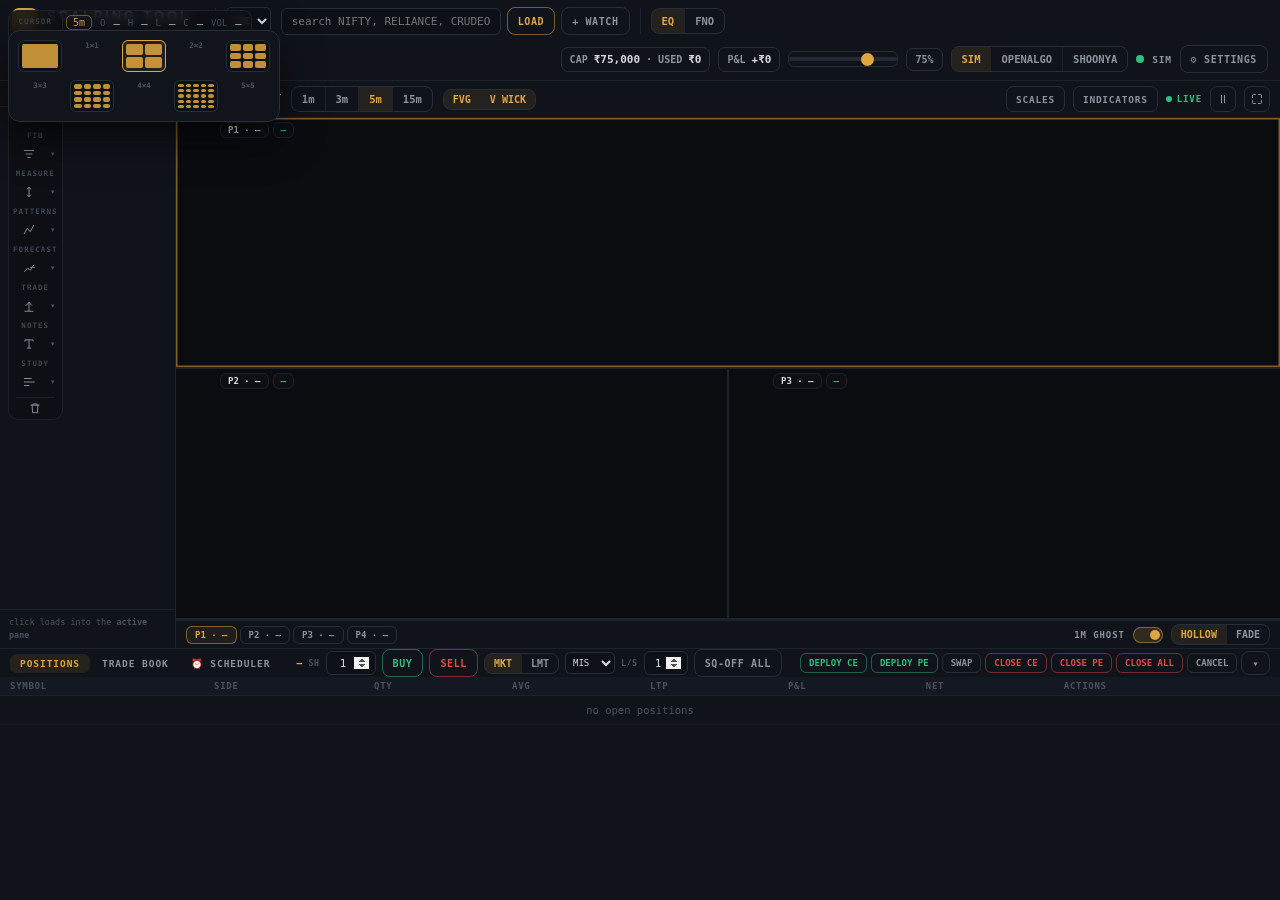
==== commit 30177359: "Add button for collapsing/expanding watchlist" ====
--- a/scalping/index.html
+++ b/scalping/index.html
@@ -50,7 +50,8 @@
 
 <div id="mid">
   <aside id="watch">
-    <div class="phead"><span>WATCHLIST</span><span class="cnt" id="wCnt">0</span></div>
+    <div class="phead"><span>WATCHLIST</span><span class="cnt" id="wCnt">0</span><button class="wcoll" id="wCol" title="collapse / expand">«</button></div>
+    <!-- <div class="phead"><span>WATCHLIST</span><span class="cnt" id="wCnt">0</span></div> -->
     <div class="pbody" id="wBody"></div>
     <div class="pnote">click loads into the <b>active pane</b></div>
   </aside>
--- a/scalping/css/terminal.css
+++ b/scalping/css/terminal.css
@@ -307,3 +307,47 @@
 #latestBtn{z-index:4}
 #tools,#toolChip,#axMenu,#txtIn{z-index:6}
 .schedIn{width:180px;height:26px;font-size:10px}
+
+/* 5×5 layout matrix picker */
+#layPop{grid-template-columns:repeat(5,auto);max-height:70vh;overflow-y:auto}
+.layT{width:44px;height:32px;display:grid;gap:2px;padding:3px;border:1px solid var(--line2);border-radius:6px;cursor:pointer;background:#0d1016}
+.layT:hover{border-color:var(--acc)}
+.layT.on{border-color:var(--acc);background:rgba(224,166,63,.08)}
+.layT i{background:#1c232d;border-radius:2px}
+.layT i.f{background:var(--acc);opacity:.85}
+.layLbl{font:600 7.5px var(--mono);color:var(--faint);text-align:center;margin-top:1px}
+/* fno auto-grid: spot full-width top, CE|PE bottom */
+#grid.g2h .paneBox:first-child{grid-row:1}
+#grid.g3 .paneBox:first-child{grid-column:1/3}
+
+
+
+/* dynamic N×N grid (g1x1 … g5x5) */
+#grid[class*="g"][class*="x"]{display:grid;gap:2px;background:var(--line);min-height:0}
+#grid.g1x1{grid-template-columns:1fr;grid-template-rows:1fr}
+#grid.g2x2{grid-template-columns:1fr 1fr;grid-template-rows:1fr 1fr}
+#grid.g3x3{grid-template-columns:repeat(3,1fr);grid-template-rows:repeat(3,1fr)}
+#grid.g4x4{grid-template-columns:repeat(4,1fr);grid-template-rows:repeat(4,1fr)}
+#grid.g5x5{grid-template-columns:repeat(5,1fr);grid-template-rows:repeat(5,1fr)}
+/* FNO default: spot spans full top row over CE|PE */
+#grid.g2x2 .paneBox:first-child{grid-column:1/3}
+
+/* resizable grid */
+#wrap{overflow:hidden}
+.spl{position:absolute;z-index:8;background:transparent}
+.spl.v{width:7px;cursor:col-resize;top:0;bottom:0;margin-left:-3px}
+.spl.h{height:7px;cursor:row-resize;left:0;right:0;margin-top:-3px}
+.spl:hover,.spl.act{background:rgba(224,166,63,.4)}
+#grid.maxed .paneBox{display:none!important}
+#grid.maxed .paneBox.max{display:flex!important;grid-area:1/1/-1/-1}
+.paneBox .mx{background:rgba(13,16,20,.85);border:1px solid var(--line);border-radius:6px;
+  padding:2px 5px;color:var(--faint);cursor:pointer;pointer-events:auto;font-size:9px}
+.paneBox .mx:hover{color:var(--acc)}
+/* collapsible watchlist */
+#watch{transition:width .18s}
+#watch.min{width:30px}
+#watch.min .pbody,#watch.min .pnote{display:none}
+#watch.min .phead{justify-content:center;padding:8px 2px}
+#watch.min .phead span:first-child,#watch.min .phead .cnt{display:none}
+.wcoll{cursor:pointer;color:var(--faint);font-size:11px;padding:0 3px;border-radius:4px}
+.wcoll:hover{color:var(--acc)}
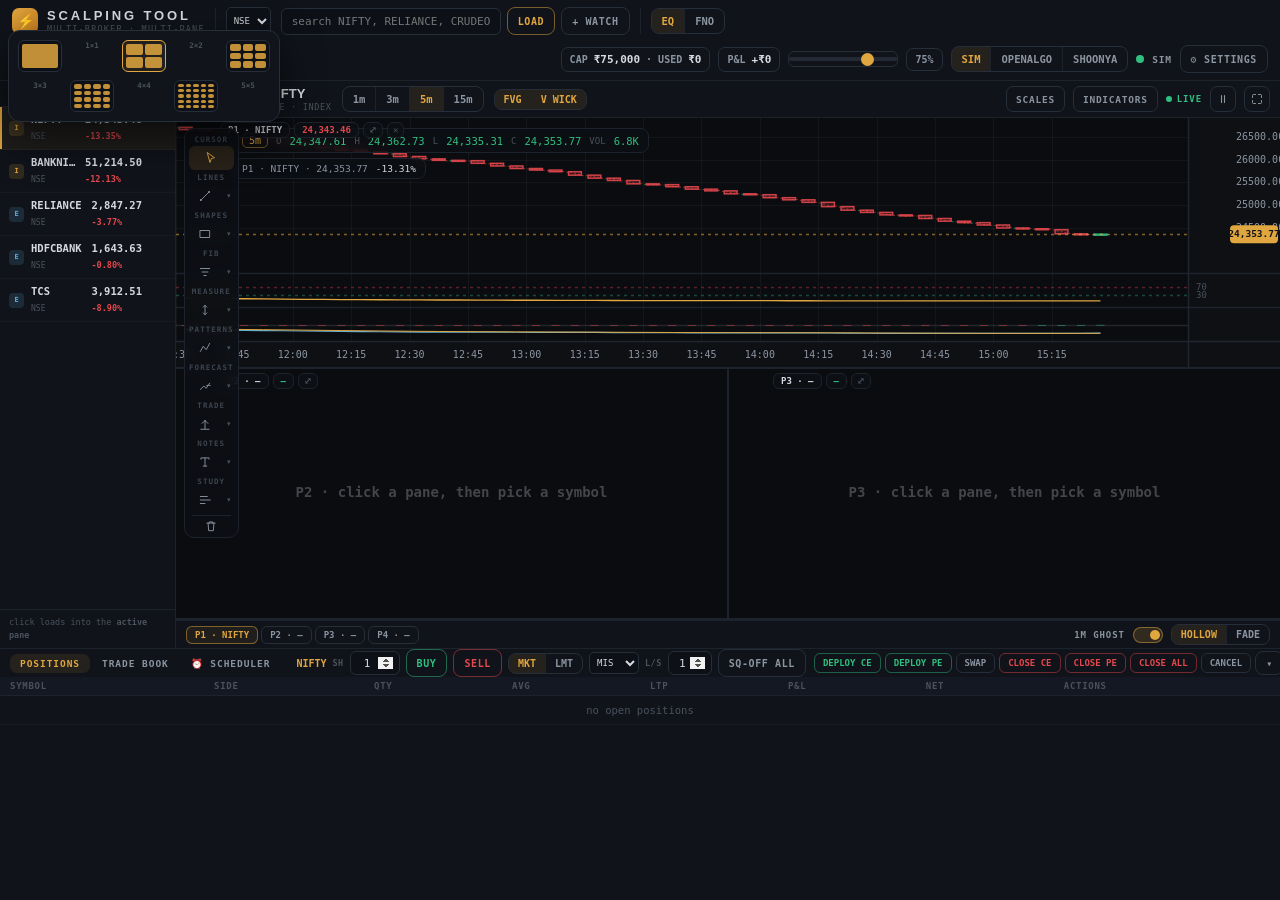
==== commit 9698e193: "alignment bug" ====
--- a/scalping/index.html
+++ b/scalping/index.html
@@ -91,8 +91,27 @@
       </div>
     </div>
 
-    <main id="wrap"><div id="grid"></div></main>
-
+    <!-- <main id="wrap"><div id="grid"></div></main> -->
+    <main id="wrap">
+      <div id="grid"></div>
+      <div id="tools"></div>
+      <div id="toolChip"></div>
+      <div id="axMenu" hidden>
+        <div class="mh">ADD ON SCALE</div>
+        <button data-act="buy"><span class="sw" style="background:var(--up)"></span>BUY MARKER</button>
+        <button data-act="sell"><span class="sw" style="background:var(--dn)"></span>SELL MARKER</button>
+        <button data-act="base"><span class="sw" style="background:var(--acc)"></span>SET 0 · BASELINE</button>
+      </div>
+      <input id="txtIn" type="text" maxlength="120" placeholder="Type · Enter to place" spellcheck="false">
+      <div id="legend">
+        <div class="lgRow"><span class="chipTf" id="lgTf">5m</span>
+          <span class="k">O</span><span class="v" id="lgO">—</span><span class="k">H</span><span class="v" id="lgH">—</span>
+          <span class="k">L</span><span class="v" id="lgL">—</span><span class="k">C</span><span class="v" id="lgC">—</span>
+          <span class="k">VOL</span><span class="v" id="lgV">—</span></div>
+        <div class="lgRow" id="lgRow2">—</div>
+      </div>
+      <button id="latestBtn">▶ LATEST</button>
+    </main>
     <div id="paneBar">
       <div class="paneTabs" id="paneTabs"></div>
       <div style="margin-left:auto;display:flex;gap:8px;align-items:center">
@@ -104,7 +123,7 @@
       </div>
     </div>
 
-    <div id="legend">
+    <!-- <div id="legend">
       <div class="lgRow"><span class="chipTf" id="lgTf">5m</span>
         <span class="k">O</span><span class="v" id="lgO">—</span><span class="k">H</span><span class="v" id="lgH">—</span>
         <span class="k">L</span><span class="v" id="lgL">—</span><span class="k">C</span><span class="v" id="lgC">—</span>
@@ -119,7 +138,7 @@
       <button data-act="sell"><span class="sw" style="background:var(--dn)"></span>SELL MARKER</button>
       <button data-act="base"><span class="sw" style="background:var(--acc)"></span>SET 0 · BASELINE</button>
     </div>
-    <input id="txtIn" type="text" maxlength="120" placeholder="Type · Enter to place" spellcheck="false">
+    <input id="txtIn" type="text" maxlength="120" placeholder="Type · Enter to place" spellcheck="false"> -->
   </section>
 
   <aside id="strikes">
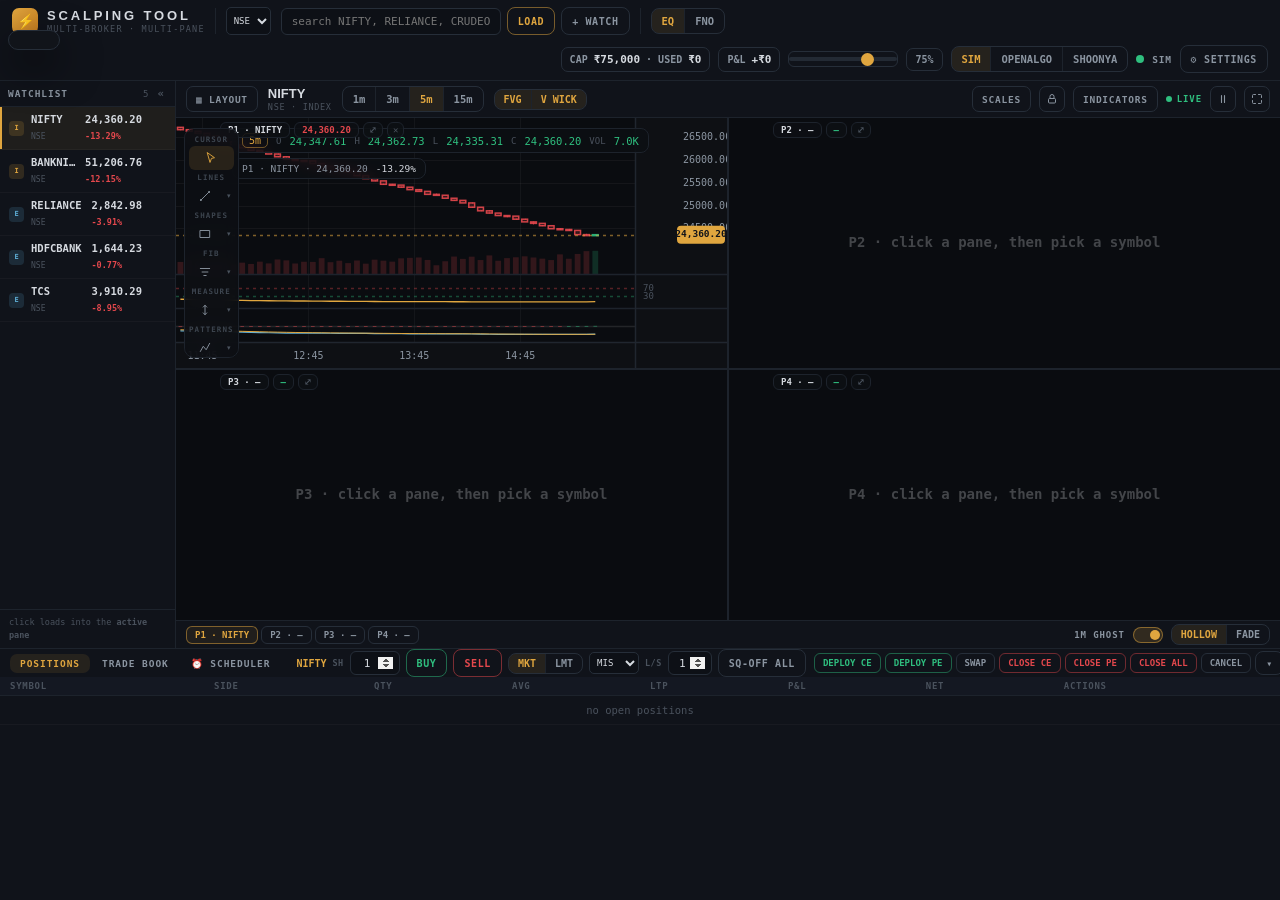
==== commit 289a0692: "Add lock button to the index.html" ====
--- a/scalping/index.html
+++ b/scalping/index.html
@@ -76,6 +76,9 @@
             <label><input type="checkbox" data-scale="inv"><span>Inverted&nbsp;%</span><span class="param">sellers</span></label>
             <label><input type="checkbox" data-scale="pts"><span>Points</span></label>
           </div></div>
+        <button class="iconBtn" id="lockBtn" title="lock time crosshair across panes">
+          <svg viewBox="0 0 24 24" width="13" height="13" fill="none" stroke="currentColor" stroke-width="2"><rect x="5" y="11" width="14" height="9" rx="2"/><path d="M8 11V7a4 4 0 0 1 8 0v4"/></svg>
+        </button>
         <div class="popWrap"><button class="hdrBtn" id="indBtn">INDICATORS</button>
           <div class="pop" id="indPop" hidden>
             <label><input type="checkbox" data-pane="rsi" checked><span>RSI</span><span class="param">14</span></label>
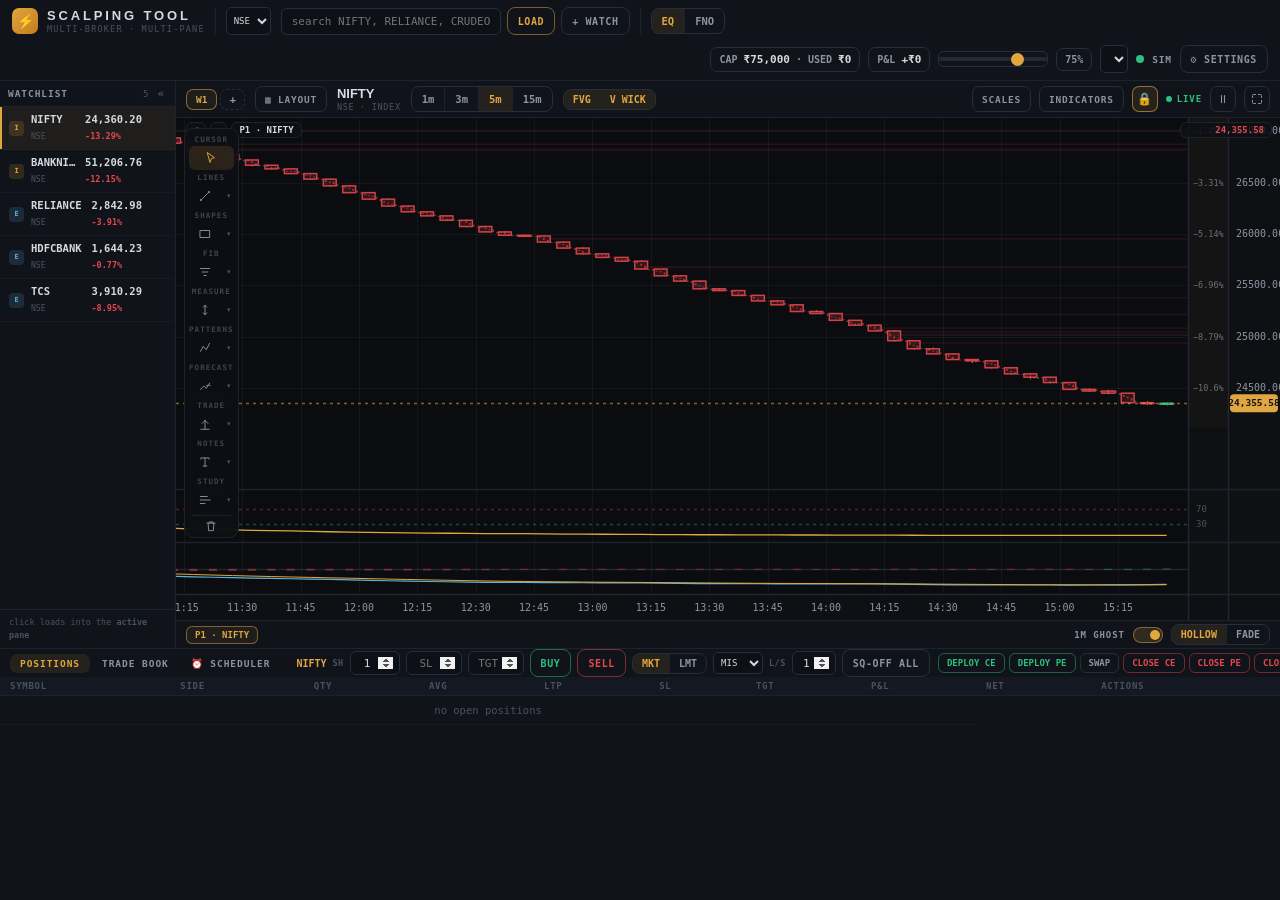
==== commit 901b1e3a: "Refactor HTML structure and update comments" ====
--- a/scalping/index.html
+++ b/scalping/index.html
@@ -23,26 +23,18 @@
     <button class="btn" id="addWatchBtn">+ WATCH</button>
   </div>
   <div class="vdiv"></div>
-  <!-- replace the old instSeg + fnoSub + expSel block with: -->
-<div class="seg" id="instSeg">
-  <button data-i="eq" class="on">EQ</button><button data-i="fno">FNO</button>
-</div>
-<select id="expSpot" class="miniSel" style="height:28px;display:none" title="spot & futures expiry"></select>
-<select id="expOpt" class="miniSel" style="height:28px;display:none" title="option strike expiry"></select>
-
-  <!-- <div class="seg" id="instSeg">
+  <div class="seg" id="instSeg">
     <button data-i="eq" class="on">EQ</button><button data-i="fno">FNO</button>
   </div>
-  <div class="seg" id="fnoSub" style="display:none">
-    <button data-s="spot">SPOT</button><button data-s="fut">FUT</button><button data-s="opt">OPT</button>
-  </div> -->
-  <select id="expSel" style="display:none"></select>
+  <select id="expSpot" class="miniSel" style="height:28px;display:none" title="spot & futures expiry"></select>
+  <select id="expOpt" class="miniSel" style="height:28px;display:none" title="option strike expiry"></select>
   <div class="right">
     <span class="achip" id="capChip">CAP <b>—</b></span>
     <span class="achip" id="pnlChip">P&amp;L <b>—</b></span>
     <input type="range" id="capSlider" min="0" max="100" value="75">
     <span class="achip" id="capPct">75%</span>
-    <div class="seg" id="srcSeg"></div>
+    <select id="srcSel" class="miniSel" style="height:28px" title="data source / broker"></select>
+    <span id="srcSeg" style="display:none"></span>
     <span id="srcDot"></span><span id="srcLbl">SIM</span>
     <button class="btn" id="setBtn">⚙ SETTINGS</button>
   </div>
@@ -50,16 +42,15 @@
 
 <div id="mid">
   <aside id="watch">
-    <div class="phead"><span>WATCHLIST</span><span class="cnt" id="wCnt">0</span><button class="wcoll" id="wCol" title="collapse / expand">«</button></div>
-    <!-- <div class="phead"><span>WATCHLIST</span><span class="cnt" id="wCnt">0</span></div> -->
+    <div class="phead"><span>WATCHLIST</span><span class="cnt" id="wCnt">0</span><button class="wcoll" id="wCol">«</button></div>
     <div class="pbody" id="wBody"></div>
     <div class="pnote">click loads into the <b>active pane</b></div>
   </aside>
 
   <section id="chartcol">
     <div id="chartbar">
-      <button class="hdrBtn" id="layBtn" title="split layout">▦ LAYOUT</button>
-      <div id="layPop" hidden></div>
+      <button class="hdrBtn" id="layBtn">▦ LAYOUT</button>
+      <div id="layPop" style="display:none"></div>
       <div class="symTitle"><div class="s1" id="symName">—</div><div class="s2" id="symSub">—</div></div>
       <div class="seg" id="tfSeg">
         <button data-tf="1">1m</button><button data-tf="3">3m</button>
@@ -76,45 +67,36 @@
             <label><input type="checkbox" data-scale="inv"><span>Inverted&nbsp;%</span><span class="param">sellers</span></label>
             <label><input type="checkbox" data-scale="pts"><span>Points</span></label>
           </div></div>
-        <button class="iconBtn" id="lockBtn" title="lock time crosshair across panes">
-          <svg viewBox="0 0 24 24" width="13" height="13" fill="none" stroke="currentColor" stroke-width="2"><rect x="5" y="11" width="14" height="9" rx="2"/><path d="M8 11V7a4 4 0 0 1 8 0v4"/></svg>
-        </button>
         <div class="popWrap"><button class="hdrBtn" id="indBtn">INDICATORS</button>
           <div class="pop" id="indPop" hidden>
             <label><input type="checkbox" data-pane="rsi" checked><span>RSI</span><span class="param">14</span></label>
             <label><input type="checkbox" data-pane="macd" checked><span>MACD</span><span class="param">12·26·9</span></label>
             <label><input type="checkbox" data-pane="adx"><span>ADX / DMI</span><span class="param">14</span></label>
           </div></div>
+        <button class="iconBtn" id="lockBtn" title="lock time crosshair across panes" style="font-size:12px">🔒</button>
         <div class="live" id="live"><span class="dot"></span><span id="liveTxt">LIVE</span></div>
         <button class="iconBtn" id="pauseBtn">
           <svg id="icPause" viewBox="0 0 24 24" fill="none" stroke="currentColor" stroke-width="2.2" stroke-linecap="round"><path d="M9 5v14M15 5v14"/></svg>
           <svg id="icPlay" viewBox="0 0 24 24" fill="currentColor" style="display:none"><path d="M8 5.5v13l11-6.5z"/></svg></button>
-        <button class="iconBtn" id="resetBtn" title="reset active pane view (R)">
+        <button class="iconBtn" id="resetBtn" title="reset active pane (R)">
           <svg viewBox="0 0 24 24" fill="none" stroke="currentColor" stroke-width="2" stroke-linecap="round"><path d="M3 9V5a2 2 0 0 1 2-2h4M15 3h4a2 2 0 0 1 2 2v4M21 15v4a2 2 0 0 1-2 2h-4M9 21H5a2 2 0 0 1-2-2v-4"/></svg></button>
       </div>
     </div>
 
-    <!-- <main id="wrap"><div id="grid"></div></main> -->
     <main id="wrap">
       <div id="grid"></div>
       <div id="tools"></div>
       <div id="toolChip"></div>
-      <div id="axMenu" hidden>
+      <div id="axMenu" hidden style="display:none">
         <div class="mh">ADD ON SCALE</div>
         <button data-act="buy"><span class="sw" style="background:var(--up)"></span>BUY MARKER</button>
         <button data-act="sell"><span class="sw" style="background:var(--dn)"></span>SELL MARKER</button>
         <button data-act="base"><span class="sw" style="background:var(--acc)"></span>SET 0 · BASELINE</button>
       </div>
       <input id="txtIn" type="text" maxlength="120" placeholder="Type · Enter to place" spellcheck="false">
-      <div id="legend">
-        <div class="lgRow"><span class="chipTf" id="lgTf">5m</span>
-          <span class="k">O</span><span class="v" id="lgO">—</span><span class="k">H</span><span class="v" id="lgH">—</span>
-          <span class="k">L</span><span class="v" id="lgL">—</span><span class="k">C</span><span class="v" id="lgC">—</span>
-          <span class="k">VOL</span><span class="v" id="lgV">—</span></div>
-        <div class="lgRow" id="lgRow2">—</div>
-      </div>
       <button id="latestBtn">▶ LATEST</button>
     </main>
+
     <div id="paneBar">
       <div class="paneTabs" id="paneTabs"></div>
       <div style="margin-left:auto;display:flex;gap:8px;align-items:center">
@@ -125,23 +107,6 @@
         </div>
       </div>
     </div>
-
-    <!-- <div id="legend">
-      <div class="lgRow"><span class="chipTf" id="lgTf">5m</span>
-        <span class="k">O</span><span class="v" id="lgO">—</span><span class="k">H</span><span class="v" id="lgH">—</span>
-        <span class="k">L</span><span class="v" id="lgL">—</span><span class="k">C</span><span class="v" id="lgC">—</span>
-        <span class="k">VOL</span><span class="v" id="lgV">—</span></div>
-      <div class="lgRow" id="lgRow2">—</div>
-    </div>
-    <button id="latestBtn">▶ LATEST</button>
-    <div id="tools"></div><div id="toolChip"></div>
-    <div id="axMenu" hidden>
-      <div class="mh">ADD ON SCALE</div>
-      <button data-act="buy"><span class="sw" style="background:var(--up)"></span>BUY MARKER</button>
-      <button data-act="sell"><span class="sw" style="background:var(--dn)"></span>SELL MARKER</button>
-      <button data-act="base"><span class="sw" style="background:var(--acc)"></span>SET 0 · BASELINE</button>
-    </div>
-    <input id="txtIn" type="text" maxlength="120" placeholder="Type · Enter to place" spellcheck="false"> -->
   </section>
 
   <aside id="strikes">
@@ -180,7 +145,9 @@
     <div class="ticket">
       <span class="tsym" id="tkSym">—</span>
       <span class="lotlbl" id="lotLbl">SH</span>
-      <input id="tkQty" type="number" min="1" value="1">
+      <input id="tkQty" type="number" min="1" value="1" title="lots / shares">
+      <input id="tkSL" type="number" step="0.05" placeholder="SL" style="width:56px" title="stop-loss (optional, monitored)">
+      <input id="tkTP" type="number" step="0.05" placeholder="TGT" style="width:56px" title="target (optional, monitored)">
       <button class="btn buy" id="tkBuy">BUY</button>
       <button class="btn sell" id="tkSell">SELL</button>
       <div class="seg mini" id="ordType"><button data-o="MKT" class="on">MKT</button><button data-o="LMT">LMT</button></div>
@@ -198,27 +165,18 @@
     </div>
   </div>
   <div id="botwrap">
-    <table id="tblPos"><thead><tr><th>SYMBOL</th><th>SIDE</th><th>QTY</th><th>AVG</th><th>LTP</th><th>P&amp;L</th><th>NET</th><th>ACTIONS</th></tr></thead><tbody id="tbPos"></tbody></table>
+    <table id="tblPos"><thead><tr><th>SYMBOL</th><th>SIDE</th><th>QTY</th><th>AVG</th><th>LTP</th><th>SL</th><th>TGT</th><th>P&amp;L</th><th>NET</th><th>ACTIONS</th></tr></thead><tbody id="tbPos"></tbody></table>
     <table id="tblTrd" style="display:none"><thead><tr><th>TIME</th><th>SYMBOL</th><th>SIDE</th><th>QTY</th><th>PRICE</th><th>P&amp;L</th><th></th></tr></thead><tbody id="tbTrd"></tbody></table>
     <table id="tblSch" style="display:none"><thead><tr><th>ON</th><th>ACTION</th><th>TARGET</th><th>STATUS</th><th>ACTIONS</th></tr></thead>
       <tbody id="tbSch"></tbody>
       <tfoot><tr><td colspan="5" style="padding:4px 10px">
-        
-      <!-- in the scheduler table footer, the action select becomes: -->
-      <select id="scAct" class="miniSel" style="height:26px;width:auto">
-        <option value="deployCE">DEPLOY CE</option><option value="deployPE">DEPLOY PE</option>
-        <option value="deployAtmCE">ATM CE</option><option value="deployAtmPE">ATM PE</option>
-        <option value="exitCE">EXIT CE</option><option value="exitPE">EXIT PE</option>
-        <option value="exitAll">EXIT ALL</option><option value="exitSym">EXIT TICKET SYMBOL</option>
-        <option value="buySym">BUY TICKET SYMBOL</option><option value="sellSym">SELL TICKET SYMBOL</option>
-      </select>
-        <!-- <select id="scAct" class="miniSel" style="height:26px;width:auto">
+        <select id="scAct" class="miniSel" style="height:26px;width:auto">
           <option value="deployCE">DEPLOY CE</option><option value="deployPE">DEPLOY PE</option>
           <option value="deployAtmCE">ATM CE</option><option value="deployAtmPE">ATM PE</option>
           <option value="exitCE">EXIT CE</option><option value="exitPE">EXIT PE</option>
           <option value="exitAll">EXIT ALL</option><option value="exitSym">EXIT TICKET SYMBOL</option>
           <option value="buySym">BUY TICKET SYMBOL</option><option value="sellSym">SELL TICKET SYMBOL</option>
-        </select> -->
+        </select>
         <input type="datetime-local" step="1" id="scAt" class="schedIn">
         <button class="btn acc" id="scAdd2" style="height:26px">ADD</button>
       </td></tr></tfoot>
@@ -229,7 +187,7 @@
 <div class="modalBk" id="setModal">
   <div class="modal">
     <h3 id="setTitle">SETTINGS</h3>
-    <p class="warn" id="setWarn">⚠ HTTPS page cannot call http://127.0.0.1 (mixed content). Run from http://localhost or use an HTTPS URL (ngrok / cloudflared).</p>
+    <p class="warn" id="setWarn">⚠ HTTPS page cannot call http://127.0.0.1 (mixed content). Run from http://localhost or use an HTTPS URL (ngrok / Cloudflare Worker).</p>
     <div id="bkFields"></div>
     <label>TOTAL CAPITAL (₹)</label><input id="setCap" type="number" min="0" step="1000">
     <div class="two">
--- a/scalping/css/terminal.css
+++ b/scalping/css/terminal.css
@@ -351,3 +351,28 @@
 #watch.min .phead span:first-child,#watch.min .phead .cnt{display:none}
 .wcoll{cursor:pointer;color:var(--faint);font-size:11px;padding:0 3px;border-radius:4px}
 .wcoll:hover{color:var(--acc)}
+
+/* per-pane legend bottom-left, out of the title's way */
+#legend{left:10px;top:auto;bottom:30px}
+#latestBtn{right:14px;bottom:32px}
+/* layout picker */
+#layPop{min-width:130px;min-height:130px}
+.layM{width:70px;height:70px}
+/* lock toggle */
+#lockBtn.on{color:var(--acc);border-color:rgba(224,166,63,.6);background:rgba(224,166,63,.1)}
+/* pill overflow pills on non-master panes */
+.xpill{position:absolute;z-index:14;pointer-events:none}
+
+.paneBox .ph{left:46px;right:8px}
+.paneBox .ph .pn{flex:0 1 auto;max-width:160px;overflow:hidden;text-overflow:ellipsis;white-space:nowrap}
+.paneBox .ph .pl{flex:none;min-width:88px;text-align:right}
+.paneBox .ph .mx{margin-left:auto}
+
+/* pane header: buttons before title, fixed-width value — never reflow */
+.paneBox .ph{left:10px;right:8px}
+.paneBox .ph .mx{order:-3;margin-left:0}
+.paneBox .ph .px{order:-2}
+.paneBox .ph .pn{order:-1;flex:0 1 auto;max-width:170px;overflow:hidden;text-overflow:ellipsis;white-space:nowrap}
+.paneBox .ph .pl{order:0;margin-left:auto;min-width:92px;text-align:right}
+/* measurement-column sub-labels (%, inv%, pts) */
+.subLbl{font:8.5px var(--mono);fill:rgba(154,163,174,.65)}
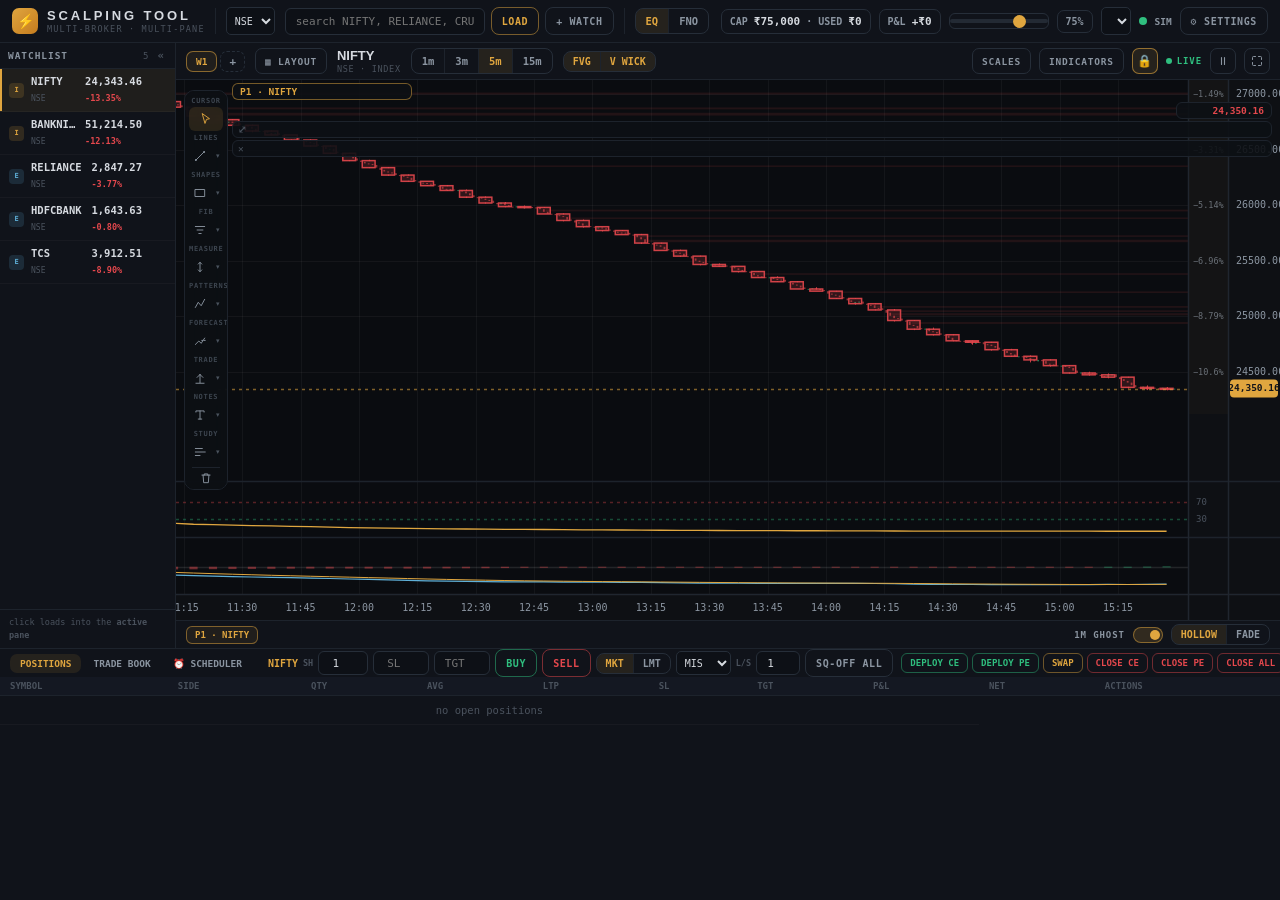
==== commit 48ea029c: "Fix HTML structure and remove hidden attribute" ====
--- a/scalping/index.html
+++ b/scalping/index.html
@@ -34,7 +34,6 @@
     <input type="range" id="capSlider" min="0" max="100" value="75">
     <span class="achip" id="capPct">75%</span>
     <select id="srcSel" class="miniSel" style="height:28px" title="data source / broker"></select>
-    <span id="srcSeg" style="display:none"></span>
     <span id="srcDot"></span><span id="srcLbl">SIM</span>
     <button class="btn" id="setBtn">⚙ SETTINGS</button>
   </div>
@@ -87,7 +86,7 @@
       <div id="grid"></div>
       <div id="tools"></div>
       <div id="toolChip"></div>
-      <div id="axMenu" hidden style="display:none">
+      <div id="axMenu" style="display:none">
         <div class="mh">ADD ON SCALE</div>
         <button data-act="buy"><span class="sw" style="background:var(--up)"></span>BUY MARKER</button>
         <button data-act="sell"><span class="sw" style="background:var(--dn)"></span>SELL MARKER</button>
@@ -145,9 +144,9 @@
     <div class="ticket">
       <span class="tsym" id="tkSym">—</span>
       <span class="lotlbl" id="lotLbl">SH</span>
-      <input id="tkQty" type="number" min="1" value="1" title="lots / shares">
-      <input id="tkSL" type="number" step="0.05" placeholder="SL" style="width:56px" title="stop-loss (optional, monitored)">
-      <input id="tkTP" type="number" step="0.05" placeholder="TGT" style="width:56px" title="target (optional, monitored)">
+      <input id="tkQty" type="number" min="1" value="1">
+      <input id="tkSL" type="number" step="0.05" placeholder="SL" style="width:56px" title="stop-loss (optional)">
+      <input id="tkTP" type="number" step="0.05" placeholder="TGT" style="width:56px" title="target (optional)">
       <button class="btn buy" id="tkBuy">BUY</button>
       <button class="btn sell" id="tkSell">SELL</button>
       <div class="seg mini" id="ordType"><button data-o="MKT" class="on">MKT</button><button data-o="LMT">LMT</button></div>
--- a/scalping/css/terminal.css
+++ b/scalping/css/terminal.css
@@ -5,13 +5,13 @@
   --mono:'IBM Plex Mono',monospace; --sans:'Archivo',sans-serif;
 }
 *{box-sizing:border-box;margin:0;padding:0}
+[hidden]{display:none!important}
 html,body{height:100%}
 body{background:var(--bg);color:var(--ink);font-family:var(--sans);overflow:hidden;overscroll-behavior:none;display:flex;flex-direction:column}
 button{font:inherit;color:inherit;background:none;border:none;cursor:pointer}
 input,select{font-family:var(--mono);background:#0d1016;border:1px solid var(--line2);border-radius:6px;color:var(--ink);outline:none}
 input:focus,select:focus{border-color:rgba(224,166,63,.5)}
 input[type=number]{height:24px;font-size:11px}
-input[type=number]::-webkit-inner-spin-button,input[type=number]::-webkit-outer-spin-button{opacity:1}
 input[type=checkbox]{accent-color:var(--acc)}
 input[type=range]{-webkit-appearance:none;appearance:none;height:16px;background:transparent;cursor:pointer}
 input[type=range]::-webkit-slider-runnable-track{height:4px;background:#232a34;border-radius:2px}
@@ -19,14 +19,14 @@
 ::-webkit-scrollbar{width:9px;height:9px}::-webkit-scrollbar-thumb{background:#232a34;border-radius:4px}
 .u{color:var(--up)}.d{color:var(--dn)}
 
-#topbar{display:flex;align-items:center;gap:10px;padding:7px 12px;border-bottom:1px solid var(--line);background:var(--panel);flex-wrap:wrap;flex:none}
+#topbar{display:flex;align-items:center;gap:10px;padding:7px 12px;border-bottom:1px solid var(--line);background:var(--panel);flex-wrap:wrap;flex:none;position:relative;z-index:50}
 .brand{display:flex;align-items:center;gap:9px}
 .bolt{width:26px;height:26px;border-radius:7px;background:linear-gradient(135deg,#e0a63f,#c67c1e);display:grid;place-items:center;color:#14100a;font-weight:800;font-size:14px}
 .brandName{font-weight:800;font-size:13px;letter-spacing:.22em}
 .brandSub{font:500 8.5px var(--mono);color:var(--faint);letter-spacing:.14em;margin-top:1px}
 .vdiv{width:1px;height:26px;background:var(--line)}
-.symLoad{display:flex;gap:6px;align-items:center}
-.symLoad input{width:200px;padding:6px 10px;font-size:11px}
+.searchWrap{position:relative;display:flex;gap:6px;align-items:center}
+.searchWrap input{width:200px;padding:6px 10px;font-size:11px}
 .btn{height:28px;padding:0 10px;border:1px solid var(--line2);border-radius:8px;font:600 10px var(--mono);letter-spacing:.06em;color:var(--dim);display:inline-flex;align-items:center;gap:5px;transition:.15s;white-space:nowrap}
 .btn:hover{color:var(--ink);border-color:#39424f}
 .btn.acc{color:var(--acc);border-color:rgba(224,166,63,.5)} .btn.acc:hover{background:rgba(224,166,63,.1)}
@@ -38,28 +38,42 @@
 .seg button:hover{color:var(--ink)}
 .seg button.on{color:var(--acc);background:rgba(224,166,63,.1)}
 .seg.mini button{padding:4px 9px;font-size:10px}
-.seg button:disabled{opacity:.3;cursor:default}
-#expSel{padding:5px 8px;font-size:11px;height:28px}
+.miniSel{font:500 10px var(--mono);height:24px;padding:2px 4px;border-radius:5px;max-width:130px}
 .right{margin-left:auto;display:flex;align-items:center;gap:8px;flex-wrap:wrap}
-#capSlider{width:110px}
+#capSlider{width:100px}
 .achip{font:600 10px var(--mono);padding:5px 8px;border-radius:7px;border:1px solid var(--line2);color:var(--dim);white-space:nowrap}
 .achip b{color:var(--ink);font-size:11px}
 #srcDot{width:8px;height:8px;border-radius:50%;background:var(--up)}
 #srcDot.api{background:var(--api)} #srcDot.err{background:var(--dn)}
-#srcLbl{font:600 9.5px var(--mono);letter-spacing:.08em;color:var(--dim);max-width:150px;overflow:hidden;text-overflow:ellipsis;white-space:nowrap}
+#srcLbl{font:600 9.5px var(--mono);color:var(--dim);max-width:140px;overflow:hidden;text-overflow:ellipsis;white-space:nowrap}
+#lockBtn.on{color:var(--acc);border-color:rgba(224,166,63,.6);background:rgba(224,166,63,.1)}
+
+#acDrop{position:absolute;top:calc(100% + 4px);left:0;width:320px;max-height:280px;overflow-y:auto;background:#11141a;border:1px solid var(--line2);border-radius:10px;z-index:300;box-shadow:0 16px 40px rgba(0,0,0,.6)}
+.acRow{display:flex;align-items:center;gap:7px;padding:6px 10px;font:500 10.5px var(--mono);color:var(--dim);cursor:pointer}
+.acRow:hover,.acRow.hot{background:#1a2029;color:var(--ink)}
+.acRow .t{width:30px;text-align:center;font-size:8px;font-weight:600;border-radius:3px;padding:2px 0;flex:none}
+.acRow .t.INDEX{background:rgba(224,166,63,.16);color:var(--acc)}
+.acRow .t.EQ{background:rgba(95,176,216,.16);color:var(--api)}
+.acRow .t.FUT{background:rgba(180,140,224,.16);color:#b48ce0}
+.acRow .t.OPT{background:rgba(232,120,192,.16);color:#e878c0}
+.acRow small{margin-left:auto;color:var(--faint);font-size:8.5px}
 
 #mid{display:flex;flex:1;min-height:0}
 aside{background:var(--panel);display:flex;flex-direction:column;min-height:0;flex:none}
-#watch{width:176px;border-right:1px solid var(--line)}
-#strikes{width:268px;border-left:1px solid var(--line);display:none}
+#watch{width:176px;border-right:1px solid var(--line);transition:width .18s}
+#watch.min{width:30px}
+#watch.min .pbody,#watch.min .pnote{display:none}
+#watch.min .phead{justify-content:center;padding:8px 2px}
+#watch.min .phead span:first-child,#watch.min .phead .cnt{display:none}
+#strikes{width:302px;border-left:1px solid var(--line);display:none}
 .phead{display:flex;align-items:center;gap:5px;padding:6px 8px;border-bottom:1px solid var(--line);font:600 9.5px var(--mono);letter-spacing:.1em;color:var(--dim);flex:none}
 .phead .cnt{margin-left:auto;color:var(--faint);font-weight:500;font-size:9px}
-.miniSel{font-size:9px;padding:2px 3px;height:22px;border-radius:5px;max-width:74px}
-.statline{padding:4px 8px;font:600 9px var(--mono);color:var(--dim);border-bottom:1px solid var(--line);letter-spacing:.03em}
+.wcoll{cursor:pointer;color:var(--faint);font-size:11px;padding:0 3px;border-radius:4px}
+.wcoll:hover{color:var(--acc)}
 .pbody{flex:1;overflow-y:auto;min-height:0}
 .pempty{padding:16px 12px;font:500 10px var(--mono);color:var(--faint);line-height:1.7;text-align:center}
 .pnote{padding:6px 9px;font:500 8.5px var(--mono);color:var(--faint);line-height:1.55;border-top:1px solid var(--line)}
-.wrow{display:flex;align-items:center;gap:7px;padding:6px 9px;border-bottom:1px solid rgba(255,255,255,.03);cursor:pointer;transition:.12s}
+.wrow{display:flex;align-items:center;gap:7px;padding:6px 9px;border-bottom:1px solid rgba(255,255,255,.03);cursor:pointer}
 .wrow:hover{background:var(--panel2)}
 .wrow.on{background:rgba(224,166,63,.07);box-shadow:inset 2px 0 0 var(--acc)}
 .typ{width:15px;height:15px;border-radius:4px;display:grid;place-items:center;font:600 7px var(--mono);flex:none}
@@ -76,7 +90,7 @@
 .srow{border-bottom:1px solid rgba(255,255,255,.05);padding:6px 7px;font:500 10px var(--mono)}
 .srow.selRow{background:rgba(224,166,63,.06)}
 .l1{display:flex;align-items:center;gap:4px}
-.srow .k{min-width:44px;font-weight:600;color:var(--ink);cursor:pointer;font-size:11.5px}
+.srow .k{min-width:48px;font-weight:600;color:var(--ink);cursor:pointer;font-size:11.5px}
 .lpx{font-weight:600;font-size:12px;margin-left:auto;cursor:pointer;padding:2px 6px;border-radius:4px}
 .lpx:hover{background:#1a2029}
 .mv{color:var(--faint);font-size:10px;padding:1px 4px;border-radius:3px;flex:none}
@@ -90,43 +104,79 @@
 .l2 b{color:var(--ink)}
 .l3{display:flex;align-items:center;gap:3px;margin-top:4px}
 .lbl{font-size:8.5px;color:var(--faint)}
-.tin{width:46px;height:22px;padding:2px 4px;font-size:10px;border-radius:4px;text-align:center}
-.tin.wide{width:52px}
+.tin{width:56px;height:24px;padding:2px 4px;font-size:10.5px;border-radius:4px;text-align:center}
+.tin.wide{width:64px}
+.posI{width:58px;height:22px;font-size:10px;text-align:center;border-radius:4px;padding:1px 3px}
 .mb{font:600 9px var(--mono);padding:3px 8px;border-radius:5px;border:1px solid var(--line2);color:var(--dim);transition:.1s}
 .mb:hover{color:var(--ink);background:#1a2029}
 .mb.buy{color:var(--up);border-color:rgba(47,191,127,.45)}
 .mb.sell{color:var(--dn);border-color:rgba(229,72,77,.45)}
 .mb.exit{color:var(--acc);border-color:rgba(224,166,63,.45)}
 .mb:disabled{opacity:.25;cursor:default}
-.l4{display:flex;align-items:center;gap:4px;margin-top:4px}
-.l4 .als{flex:1;min-width:40px}
-.amtag{font:600 8.5px var(--mono);color:var(--acc);min-width:58px;text-align:right}
+.l4{display:flex;align-items:center;gap:4px;margin-top:4px;flex-wrap:wrap}
+.l4 .als{flex:1;min-width:52px}
 .l5{display:flex;align-items:center;gap:6px;margin-top:3px;font-size:10px;color:var(--dim)}
 .srow .pnl{margin-left:auto;font-weight:600;font-size:11px;display:flex;gap:5px}
 .sfoot{border-top:1px solid var(--line);flex:none;padding:6px 7px;display:flex;flex-direction:column;gap:5px}
 .crow{display:flex;gap:3px;align-items:center}
-.qb{flex:1;font:600 10px var(--mono);padding:6px 2px;border-radius:6px;border:1px solid var(--line2);color:var(--dim);transition:.12s;text-align:center}
+.qb{flex:1;font:600 10px var(--mono);padding:6px 2px;border-radius:6px;border:1px solid var(--line2);color:var(--dim);text-align:center}
 .qb:hover{color:var(--ink);background:#181d25}
 .qb.on{color:var(--acc);border-color:rgba(224,166,63,.5);background:rgba(224,166,63,.08)}
 .qb.a{color:var(--acc);border-color:rgba(224,166,63,.45)}
 .sfoot input{flex:1;padding:5px 8px;font-size:11px;min-width:0}
 
-#chartcol{flex:1;display:flex;flex-direction:column;min-width:0;min-height:0;max-height:100%}
-#chartbar{display:flex;align-items:center;gap:10px;padding:5px 10px;border-bottom:1px solid var(--line);background:var(--panel);flex-wrap:wrap;flex:none}
-.ctabs{display:flex;gap:3px;align-items:center}
-.ctab{display:flex;align-items:center;gap:4px;font:600 9.5px var(--mono);padding:4px 7px;border:1px solid var(--line2);border-radius:7px;color:var(--dim);cursor:pointer;max-width:130px}
-.ctab.on{color:var(--acc);border-color:rgba(224,166,63,.5);background:rgba(224,166,63,.08)}
-.ctab span:first-child{white-space:nowrap;overflow:hidden;text-overflow:ellipsis}
-.ctab .x{opacity:.5;font-size:9px;padding:0 1px}
-.ctab .x:hover{color:var(--dn);opacity:1}
-.ctab.add{border-style:dashed;padding:4px 8px}
+#chartcol{flex:1;display:flex;flex-direction:column;min-width:0;min-height:0;position:relative}
+#chartbar{display:flex;align-items:center;gap:10px;padding:5px 10px;border-bottom:1px solid var(--line);background:var(--panel);flex-wrap:wrap;flex:none;position:relative;z-index:60}
+#wsBar{display:flex;gap:3px;align-items:center}
+.hdrBtn{height:26px;display:flex;align-items:center;gap:5px;border:1px solid var(--line2);border-radius:7px;padding:0 9px;font:600 9.5px var(--mono);letter-spacing:.08em;color:var(--dim)}
+.hdrBtn:hover{color:var(--ink);border-color:#39424f}
 .symTitle .s1{font-weight:700;font-size:13px;white-space:nowrap}
 .symTitle .s2{font:500 8.5px var(--mono);color:var(--faint);letter-spacing:.08em;margin-top:1px}
 .ltpBox{display:flex;align-items:center;gap:8px}
-.ltp{font:600 15px var(--mono);transition:color .3s}
+.ltp{font:600 15px var(--mono)}
 .chg{font:600 9.5px var(--mono);padding:2px 6px;border-radius:6px;border:1px solid}
 .chg.up{color:var(--up);border-color:rgba(47,191,127,.35);background:rgba(47,191,127,.07)}
 .chg.dn{color:var(--dn);border-color:rgba(229,72,77,.35);background:rgba(229,72,77,.07)}
+.popWrap{position:relative}
+.pop{position:absolute;top:calc(100% + 8px);right:0;background:#11141a;border:1px solid var(--line2);border-radius:10px;padding:7px;min-width:200px;z-index:400;box-shadow:0 14px 34px rgba(0,0,0,.55)}
+.pop label{display:flex;align-items:center;gap:8px;padding:7px 9px;border-radius:7px;font:500 10.5px var(--mono);color:var(--dim);cursor:pointer}
+.pop label:hover{background:#171c23;color:var(--ink)}
+.pop .param{margin-left:auto;font-size:9px;color:var(--faint)}
+.live{display:flex;align-items:center;gap:5px;font:600 9px var(--mono);letter-spacing:.1em;color:var(--up)}
+.live .dot{width:6px;height:6px;border-radius:50%;background:currentColor;animation:blink 1.4s ease-in-out infinite}
+@keyframes blink{0%,100%{opacity:1}50%{opacity:.25}}
+.live.paused{color:var(--dim)} .live.paused .dot{animation:none;opacity:.5}
+.iconBtn{width:26px;height:26px;border:1px solid var(--line2);border-radius:7px;display:grid;place-items:center;color:var(--dim)}
+.iconBtn:hover{color:var(--ink);border-color:#39424f}
+.iconBtn svg{width:12px;height:12px}
+
+main#wrap{position:relative;flex:1;min-height:0;overflow:hidden}
+#grid{position:absolute;inset:0;display:grid;gap:2px;background:var(--line);min-height:0}
+.paneBox{position:relative;background:var(--bg);min-width:0;min-height:0;display:flex;flex-direction:column;overflow:hidden}
+.paneBox canvas{flex:1;min-height:0;width:100%;height:100%;display:block;cursor:crosshair;touch-action:none;user-select:none}
+.paneBox.activePane{box-shadow:inset 0 0 0 2px rgba(224,166,63,.75);z-index:2}
+#grid.maxed .paneBox{display:none!important}
+#grid.maxed .paneBox.max{display:flex!important;grid-area:1/1/-1/-1!important}
+
+/* pane header: row1 = [mx px TITLE PRICE] · row2 = OHLCV (+ghost) */
+.paneBox .ph{position:absolute;top:3px;left:56px;right:8px;z-index:9;display:flex;flex-direction:column;gap:2px;pointer-events:none;font:600 9.5px var(--mono)}
+.paneBox .ph1{display:flex;align-items:center;gap:4px}
+.paneBox .ph .mx,.paneBox .ph .px{pointer-events:auto;background:rgba(13,16,20,.9);border:1px solid var(--line);border-radius:6px;padding:2px 5px;color:var(--faint);cursor:pointer;flex:none}
+.paneBox .ph .mx:hover{color:var(--acc)}
+.paneBox .ph .px:hover{color:var(--dn)}
+.paneBox .ph .pn{background:rgba(13,16,20,.9);border:1px solid var(--line);border-radius:6px;padding:2px 7px;color:var(--dim);font-weight:500;max-width:180px;overflow:hidden;text-overflow:ellipsis;white-space:nowrap}
+.paneBox.activePane .pn{font-weight:800;color:var(--acc);border-color:rgba(224,166,63,.5)}
+.paneBox .ph .pl{margin-left:auto;background:rgba(13,16,20,.9);border:1px solid var(--line);border-radius:6px;padding:2px 7px;min-width:96px;text-align:right;font-weight:600;flex:none}
+.paneBox .poh{display:flex;align-items:center;gap:6px;background:rgba(13,16,20,.82);border:1px solid var(--line);border-radius:6px;padding:2px 7px;width:max-content;max-width:100%;overflow:hidden;white-space:nowrap}
+.paneBox .poh .k{color:var(--faint);font-size:8px}
+.paneBox .poh b{font-weight:600;color:var(--ink)}
+.paneBox .poh .gh{color:var(--acc);font-size:8.5px;margin-left:6px}
+
+#paneBar{display:flex;align-items:center;gap:10px;padding:3px 10px;border-top:1px solid var(--line);background:var(--panel);flex:none;height:28px;position:relative;z-index:60}
+.paneTabs{display:flex;gap:3px;overflow-x:auto;scrollbar-width:none}
+.paneTabs::-webkit-scrollbar{display:none}
+.ptab{font:600 9px var(--mono);padding:3px 8px;border:1px solid var(--line2);border-radius:6px;color:var(--dim);white-space:nowrap;cursor:pointer}
+.ptab.on{color:var(--acc);border-color:rgba(224,166,63,.5);background:rgba(224,166,63,.08)}
 .ghostCtl{display:flex;align-items:center;gap:8px}
 .ghostCtl.dis{opacity:.32;pointer-events:none}
 .ctlLabel{font:600 9px var(--mono);letter-spacing:.1em;color:var(--dim)}
@@ -134,245 +184,86 @@
 .toggle::after{content:'';position:absolute;top:2px;left:2px;width:10px;height:10px;border-radius:50%;background:var(--dim);transition:.18s}
 .toggle.on{background:rgba(224,166,63,.16);border-color:rgba(224,166,63,.5)}
 .toggle.on::after{left:16px;background:var(--acc)}
-.popWrap{position:relative}
-.pop{position:absolute;top:calc(100% + 8px);right:0;background:#11141a;border:1px solid var(--line2);border-radius:10px;padding:7px;min-width:200px;z-index:40;box-shadow:0 14px 34px rgba(0,0,0,.55)}
-.pop label{display:flex;align-items:center;gap:8px;padding:7px 9px;border-radius:7px;font:500 10.5px var(--mono);color:var(--dim);cursor:pointer}
-.pop label:hover{background:#171c23;color:var(--ink)}
-.pop .param{margin-left:auto;font-size:9px;color:var(--faint)}
-.live{display:flex;align-items:center;gap:5px;font:600 9px var(--mono);letter-spacing:.1em;color:var(--up)}
-.live .dot{width:6px;height:6px;border-radius:50%;background:currentColor;animation:blink 1.4s ease-in-out infinite}
-@keyframes blink{0%,100%{opacity:1}50%{opacity:.25}}
-.live.paused{color:var(--dim)} .live.paused .dot{animation:none;opacity:.5}
-.iconBtn{width:26px;height:26px;border:1px solid var(--line2);border-radius:7px;display:grid;place-items:center;color:var(--dim);transition:.15s}
-.iconBtn:hover{color:var(--ink);border-color:#39424f}
-.iconBtn svg{width:12px;height:12px}
-.hdrBtn{height:26px;display:flex;align-items:center;gap:5px;border:1px solid var(--line2);border-radius:7px;padding:0 9px;font:600 9.5px var(--mono);letter-spacing:.08em;color:var(--dim);transition:.15s}
-.hdrBtn:hover{color:var(--ink);border-color:#39424f}
-
-main{position:relative;flex:1;min-height:0;background:var(--bg)}
-canvas{position:absolute;inset:0;width:100%;height:100%;display:block;cursor:crosshair;touch-action:none;user-select:none}
-canvas.grabbing{cursor:grabbing}
-
-#tools{position:absolute;left:8px;top:10px;z-index:6;display:flex;flex-direction:column;gap:1px;background:rgba(13,16,20,.86);border:1px solid var(--line);border-radius:10px;padding:4px;backdrop-filter:blur(8px);max-height:calc(100% - 20px);overflow-y:auto;user-select:none;scrollbar-width:none}
+
+/* layout picker — fixed under the button */
+#layPop{position:fixed;z-index:500;background:#11141a;border:1px solid var(--line2);border-radius:12px;padding:10px;box-shadow:0 16px 40px rgba(0,0,0,.6)}
+.layLbl2{font:600 9.5px var(--mono);color:var(--acc);text-align:center;margin-bottom:7px;min-width:112px}
+.layM{display:grid;grid-template-columns:repeat(5,16px);grid-template-rows:repeat(5,16px);gap:3px}
+.layM i{background:#1a2029;border-radius:3px;cursor:pointer;display:block}
+.layM i.f{background:var(--acc)}
+
+.spl{position:absolute;z-index:12;background:transparent}
+.spl.v{width:7px;cursor:col-resize;top:0;bottom:0;margin-left:-3px}
+.spl.h{height:7px;cursor:row-resize;left:0;right:0;margin-top:-3px}
+.spl:hover,.spl.act{background:rgba(224,166,63,.45)}
+
+#tools{position:absolute;left:8px;top:10px;z-index:30;width:44px;flex:none;display:flex;flex-direction:column;gap:1px;background:rgba(13,16,20,.9);border:1px solid var(--line);border-radius:10px;padding:4px;backdrop-filter:blur(8px);max-height:calc(100% - 20px);overflow-y:auto;user-select:none;scrollbar-width:none}
 #tools::-webkit-scrollbar{display:none}
-.tgrp{font:600 7.5px var(--mono);color:#3d454f;letter-spacing:.14em;text-align:center;padding:2px 0 1px;flex:none}
-.trow{display:flex;gap:2px;align-items:stretch;flex:none}
-.tbtn{flex:1;min-width:22px;height:24px;border-radius:6px;display:grid;place-items:center;color:var(--dim);transition:.12s}
+.tgrp{font:600 7px var(--mono);color:#3d454f;letter-spacing:.1em;text-align:center;padding:2px 0 1px;flex:none}
+.trow{display:flex;gap:2px;flex:none}
+.tbtn{flex:1;height:24px;border-radius:6px;display:grid;place-items:center;color:var(--dim)}
 .tbtn:hover{color:var(--ink);background:#181d25}
 .tbtn.on{color:var(--acc);background:rgba(224,166,63,.13)}
 .tbtn svg{width:14px;height:14px}
-.tcar{width:10px;height:24px;border-radius:6px;display:grid;place-items:center;color:var(--faint);font-size:7px;flex:none}
+.tcar{width:10px;height:24px;display:grid;place-items:center;color:var(--faint);font-size:7px;flex:none}
 .tcar:hover{background:#181d25;color:var(--ink)}
 .tsep{height:1px;background:var(--line);margin:2px 3px;flex:none}
-.flyout{position:absolute;z-index:60;background:#11141a;border:1px solid var(--line2);border-radius:10px;padding:5px;box-shadow:0 14px 34px rgba(0,0,0,.55);display:flex;flex-direction:column;gap:1px;min-width:158px}
+.flyout{position:fixed;z-index:600;background:#11141a;border:1px solid var(--line2);border-radius:10px;padding:5px;box-shadow:0 14px 34px rgba(0,0,0,.55);display:flex;flex-direction:column;gap:1px;min-width:158px}
 .flyout button{display:flex;align-items:center;gap:8px;padding:5px 8px;border-radius:7px;color:var(--dim);font:500 10.5px var(--mono);text-align:left}
 .flyout button:hover{background:#171c23;color:var(--ink)}
 .flyout button.on{color:var(--acc)}
 .flyout svg{width:13px;height:13px;flex:none}
-#toolChip{position:absolute;top:10px;left:50%;transform:translateX(-50%);font:600 10px var(--mono);letter-spacing:.08em;color:var(--acc);background:rgba(17,20,26,.92);border:1px solid rgba(224,166,63,.45);border-radius:8px;padding:5px 11px;display:none;z-index:6;pointer-events:none;white-space:nowrap}
-#axMenu{position:absolute;z-index:45;background:#11141a;border:1px solid var(--line2);border-radius:10px;padding:5px;width:176px;box-shadow:0 14px 34px rgba(0,0,0,.55)}
+#toolChip{position:absolute;top:10px;left:60px;z-index:30;font:600 10px var(--mono);color:var(--acc);background:rgba(17,20,26,.92);border:1px solid rgba(224,166,63,.45);border-radius:8px;padding:5px 11px;display:none;pointer-events:none;white-space:nowrap}
+#axMenu{position:absolute;z-index:400;background:#11141a;border:1px solid var(--line2);border-radius:10px;padding:5px;width:176px;box-shadow:0 14px 34px rgba(0,0,0,.55)}
 #axMenu .mh{font:600 8.5px var(--mono);color:var(--faint);letter-spacing:.14em;padding:4px 8px 5px}
 #axMenu button{display:flex;align-items:center;gap:8px;width:100%;text-align:left;padding:6px 9px;border-radius:7px;font:600 10.5px var(--mono);color:var(--dim)}
 #axMenu button:hover{background:#171c23;color:var(--ink)}
 #axMenu .sw{width:8px;height:8px;border-radius:2px;flex:none}
-#txtIn{position:absolute;display:none;z-index:70;background:#141922;border:1px solid rgba(224,166,63,.55);border-radius:7px;color:var(--ink);font:500 12px var(--sans);padding:6px 9px;width:200px;outline:none;box-shadow:0 8px 22px rgba(0,0,0,.5)}
-#legend{position:absolute;top:10px;left:56px;pointer-events:none;display:flex;flex-direction:column;gap:5px;max-width:calc(100% - 80px)}
-.lgRow{display:flex;align-items:center;gap:8px;font:500 10.5px var(--mono);background:rgba(13,16,20,.74);border:1px solid var(--line);border-radius:8px;padding:4px 9px;backdrop-filter:blur(6px);width:max-content;max-width:100%;flex-wrap:wrap}
-.lgRow .k{color:var(--faint);font-size:9px}
-.lgRow .v{color:var(--ink)}
-.chipTf{font-size:10px;color:var(--acc);border:1px solid rgba(224,166,63,.45);border-radius:5px;padding:1px 6px}
-#lgRow2{color:var(--dim);font-size:9.5px}
-#lgRow2 b{color:var(--ink);font-weight:500}
-#wm{position:absolute;inset:0;display:grid;place-content:center;text-align:center;pointer-events:none;user-select:none}
-#wm .wm1{font-weight:800;font-size:clamp(22px,4vw,40px);letter-spacing:.3em;color:rgba(255,255,255,.032);padding-left:.3em}
-#wm .wm2{font:500 10px var(--mono);letter-spacing:.38em;color:rgba(255,255,255,.05);margin-top:7px;padding-left:.38em}
-#latestBtn{position:absolute;right:100px;bottom:44px;font:600 10px var(--mono);color:var(--acc);background:rgba(17,20,26,.92);border:1px solid rgba(224,166,63,.5);border-radius:8px;padding:6px 11px;opacity:0;transform:translateY(6px);pointer-events:none;transition:.25s;z-index:5}
+#txtIn{position:absolute;display:none;z-index:400;background:#141922;border:1px solid rgba(224,166,63,.55);border-radius:7px;color:var(--ink);font:500 12px var(--sans);padding:6px 9px;width:200px;outline:none}
+#latestBtn{position:absolute;right:104px;bottom:34px;z-index:30;font:600 10px var(--mono);color:var(--acc);background:rgba(17,20,26,.95);border:1px solid rgba(224,166,63,.5);border-radius:8px;padding:6px 11px;opacity:0;transform:translateY(6px);pointer-events:none;transition:.25s}
 #latestBtn.show{opacity:1;transform:none;pointer-events:auto}
 
-#bottom{border-top:1px solid var(--line);background:var(--panel);display:flex;flex-direction:column;flex:none;height:252px;transition:height .18s}
+#bottom{border-top:1px solid var(--line);background:var(--panel);display:flex;flex-direction:column;flex:none;height:252px;transition:height .18s;position:relative;z-index:40}
 #bottom.min{height:28px}
 #botbar{display:flex;align-items:center;gap:8px;padding:2px 10px;flex:none;height:28px;overflow-x:auto;scrollbar-width:none}
 #botbar::-webkit-scrollbar{display:none}
 .tabs{display:flex;gap:2px;flex:none}
-.tabs button{font:600 9.5px var(--mono);letter-spacing:.1em;color:var(--dim);padding:4px 10px;border-radius:7px}
+.tabs button{font:600 9.5px var(--mono);color:var(--dim);padding:4px 10px;border-radius:7px}
 .tabs button.on{color:var(--acc);background:rgba(224,166,63,.1)}
-.ticket{display:flex;align-items:center;gap:6px;flex:none;margin-left:8px}
-.ticket .tsym{font:600 10px var(--mono);color:var(--acc);max-width:190px;white-space:nowrap;overflow:hidden;text-overflow:ellipsis}
+.ticket{display:flex;align-items:center;gap:5px;flex:none;margin-left:8px}
+.ticket .tsym{font:600 10px var(--mono);color:var(--acc);max-width:170px;white-space:nowrap;overflow:hidden;text-overflow:ellipsis}
 .ticket input{width:50px;padding:3px 6px;font-size:11px;text-align:center}
+.lotlbl{font:600 8.5px var(--mono);color:var(--faint)}
 .qwrap{display:flex;gap:4px;flex:none;align-items:center}
 .qbtn{font:600 9px var(--mono);padding:4px 8px;border-radius:6px;border:1px solid var(--line2);color:var(--dim);white-space:nowrap}
 .qbtn:hover{color:var(--ink);background:#181d25}
 .qbtn.g{color:var(--up);border-color:rgba(47,191,127,.45)}
 .qbtn.r{color:var(--dn);border-color:rgba(229,72,77,.45)}
+.qbtn.a{color:var(--acc);border-color:rgba(224,166,63,.45)}
 #botwrap{flex:1;overflow:auto;min-height:0}
 table{width:100%;border-collapse:collapse;font:500 10.5px var(--mono)}
-th{position:sticky;top:0;background:var(--panel2);color:var(--faint);font-weight:600;font-size:9px;letter-spacing:.08em;text-align:left;padding:4px 10px;border-bottom:1px solid var(--line);z-index:2}
+th{position:sticky;top:0;background:var(--panel2);color:var(--faint);font-weight:600;font-size:9px;text-align:left;padding:4px 10px;border-bottom:1px solid var(--line);z-index:2}
 td{padding:2px 10px;border-bottom:1px solid rgba(255,255,255,.03);color:var(--dim);white-space:nowrap;height:22px}
 td b{color:var(--ink);font-weight:600}
 tr:hover td{background:rgba(255,255,255,.02)}
 .sq,.pb{font:600 9.5px var(--mono);color:var(--dim);padding:2px 7px;border:1px solid var(--line2);border-radius:5px;margin-right:3px}
 .sq:hover,.pb:hover{color:var(--acc);border-color:rgba(224,166,63,.5)}
 .sq.dz:hover{color:var(--dn);border-color:rgba(229,72,77,.5)}
-.ed input{width:58px;height:22px;font-size:10.5px;text-align:center}
+.ed input{width:64px;height:24px;font-size:10.5px;text-align:center}
 .emptyRow td{text-align:center;color:var(--faint);padding:8px}
-
-.modalBk{position:fixed;inset:0;background:rgba(5,7,10,.6);z-index:90;display:none;place-items:center;backdrop-filter:blur(3px)}
+.schedIn{width:180px;height:26px;font-size:10px}
+
+.modalBk{position:fixed;inset:0;background:rgba(5,7,10,.6);z-index:700;display:none;place-items:center;backdrop-filter:blur(3px)}
 .modalBk.show{display:grid}
-.modal{width:420px;max-height:88vh;overflow-y:auto;background:var(--panel2);border:1px solid var(--line2);border-radius:14px;padding:18px;box-shadow:0 24px 60px rgba(0,0,0,.6)}
+.modal{width:420px;max-height:88vh;overflow-y:auto;background:var(--panel2);border:1px solid var(--line2);border-radius:14px;padding:18px}
 .modal h3{font:700 11px var(--mono);letter-spacing:.16em;color:var(--acc);margin-bottom:4px}
 .modal p{font:500 9.5px var(--mono);color:var(--faint);line-height:1.65;margin-bottom:8px}
 .modal .warn{color:#d8a04a;border:1px dashed rgba(216,160,74,.4);border-radius:8px;padding:7px 9px}
-.modal label{display:block;font:600 9px var(--mono);letter-spacing:.1em;color:var(--dim);margin:9px 0 3px}
+.modal label{display:block;font:600 9px var(--mono);color:var(--dim);margin:9px 0 3px}
 .modal input,.modal select{width:100%;padding:8px 10px;font-size:11px}
 .modal .row{display:flex;gap:8px;margin-top:14px;justify-content:flex-end}
 .modal .two{display:flex;gap:8px}.modal .two>div{flex:1}
-#toasts{position:fixed;right:14px;bottom:264px;z-index:120;display:flex;flex-direction:column;gap:8px}
-.toast{background:#151a22;border:1px solid var(--line2);border-left:3px solid var(--acc);border-radius:8px;padding:8px 12px;font:600 10px var(--mono);color:var(--ink);box-shadow:0 10px 26px rgba(0,0,0,.5);max-width:360px;animation:tin .2s ease-out}
+#toasts{position:fixed;right:14px;bottom:264px;z-index:800;display:flex;flex-direction:column;gap:8px}
+.toast{background:#151a22;border:1px solid var(--line2);border-left:3px solid var(--acc);border-radius:8px;padding:8px 12px;font:600 10px var(--mono);color:var(--ink);max-width:360px;animation:tin .2s ease-out}
 .toast.err{border-left-color:var(--dn)} .toast.ok{border-left-color:var(--up)}
 @keyframes tin{from{opacity:0;transform:translateY(8px)}}
-
-
-/* widened strike panel + inputs (replace previous widths) */
-#strikes{width:302px;border-left:1px solid var(--line);display:none}
-.tin{width:56px;height:24px;padding:2px 4px;font-size:10.5px;border-radius:4px;text-align:center}
-.tin.wide{width:64px}
-.posI{width:58px;height:22px;font-size:10px;text-align:center;border-radius:4px;padding:1px 3px}
-.ed input{width:64px;height:24px;font-size:10.5px;text-align:center}
-.srow .k{min-width:48px;font-weight:600;color:var(--ink);cursor:pointer;font-size:11.5px}
-.l4{display:flex;align-items:center;gap:4px;margin-top:4px;flex-wrap:wrap}
-.l4 .als{flex:1;min-width:52px}
-.lotlbl{font:600 8.5px var(--mono);color:var(--faint);letter-spacing:.05em}
-
-/* scheduler popover */
-#schedPop{position:fixed;right:10px;bottom:264px;width:360px;background:#11141a;border:1px solid var(--line2);border-radius:12px;z-index:80;box-shadow:0 16px 40px rgba(0,0,0,.6)}
-#schedPop .sh{font:600 10px var(--mono);letter-spacing:.12em;color:var(--acc);padding:8px 10px 4px}
-.slist{max-height:150px;overflow-y:auto}
-.stask{display:flex;align-items:center;gap:6px;padding:5px 10px;font:500 10px var(--mono);color:var(--dim);border-top:1px solid rgba(255,255,255,.04)}
-.stask b{color:var(--ink)}
-.stask.done{opacity:.4}
-.stask .rm2{margin-left:auto;color:var(--faint)}
-.stask .rm2:hover{color:var(--dn)}
-
-/* search autocomplete */
-.searchWrap{position:relative;display:flex;gap:6px;align-items:center}
-.searchWrap input{width:220px;padding:6px 10px;font-size:11px}
-#acDrop{position:absolute;top:calc(100% + 4px);left:0;width:300px;max-height:260px;overflow-y:auto;background:#11141a;border:1px solid var(--line2);border-radius:10px;z-index:100;box-shadow:0 16px 40px rgba(0,0,0,.6)}
-.acRow{display:flex;align-items:center;gap:7px;padding:6px 10px;font:500 10.5px var(--mono);color:var(--dim);cursor:pointer}
-.acRow:hover,.acRow.hot{background:#1a2029;color:var(--ink)}
-.acRow .t{width:26px;text-align:center;font-size:8px;font-weight:600;border-radius:3px;padding:2px 0;flex:none}
-.acRow .t.INDEX{background:rgba(224,166,63,.16);color:var(--acc)}
-.acRow .t.EQ{background:rgba(95,176,216,.16);color:var(--api)}
-.acRow .t.FUT{background:rgba(180,140,224,.16);color:#b48ce0}
-.acRow .t.OPT{background:rgba(232,120,192,.16);color:#e878c0}
-.acRow small{margin-left:auto;color:var(--faint);font-size:8.5px}
-
-/* split layout grid */
-#grid{flex:1;display:grid;gap:2px;background:var(--line);min-height:0;padding:0}
-#grid.g1{grid-template-columns:1fr;grid-template-rows:1fr}
-#grid.g2v{grid-template-columns:1fr 1fr;grid-template-rows:1fr}
-#grid.g2h{grid-template-columns:1fr;grid-template-rows:1fr 1fr}
-#grid.g3{grid-template-columns:1fr 1fr;grid-template-rows:1fr 1fr}
-#grid.g4{grid-template-columns:1fr 1fr;grid-template-rows:1fr 1fr}
-.paneBox{position:relative;background:var(--bg);min-width:0;min-height:0;display:flex;flex-direction:column}
-.paneBox .ph{position:absolute;top:4px;left:44px;z-index:4;display:flex;gap:4px;align-items:center;font:600 9px var(--mono);pointer-events:none}
-.paneBox .ph .pn{background:rgba(13,16,20,.85);border:1px solid var(--line);border-radius:6px;padding:2px 7px;color:var(--ink)}
-.paneBox .ph .pl{background:rgba(13,16,20,.85);border:1px solid var(--line);border-radius:6px;padding:2px 7px}
-.paneBox .ph .px{background:rgba(13,16,20,.85);border:1px solid var(--line);border-radius:6px;padding:2px 5px;color:var(--faint);cursor:pointer;pointer-events:auto}
-.paneBox .ph .px:hover{color:var(--dn)}
-.paneBox.activePane{box-shadow:inset 0 0 0 1.5px rgba(224,166,63,.55)}
-.paneBox canvas{flex:1;min-height:0}
-#paneBar{display:flex;align-items:center;gap:10px;padding:3px 10px;border-top:1px solid var(--line);background:var(--panel);flex:none;height:28px}
-.paneTabs{display:flex;gap:3px;overflow-x:auto;scrollbar-width:none}
-.paneTabs::-webkit-scrollbar{display:none}
-.ptab{font:600 9px var(--mono);padding:3px 8px;border:1px solid var(--line2);border-radius:6px;color:var(--dim);white-space:nowrap;cursor:pointer}
-.ptab.on{color:var(--acc);border-color:rgba(224,166,63,.5);background:rgba(224,166,63,.08)}
-
-/* scheduler table */
-.stask td b{color:var(--ink)}
-.stask.pend td{color:var(--ink)}
-.schedIn{width:170px;height:24px;font-size:10px}
-
-/* layout matrix picker */
-#layPop{position:absolute;top:30px;left:8px;z-index:70;background:#11141a;border:1px solid var(--line2);border-radius:12px;padding:9px;display:grid;grid-template-columns:repeat(3,1fr);gap:8px;box-shadow:0 16px 40px rgba(0,0,0,.6)}
-.layT{width:52px;height:38px;display:grid;grid-template-columns:1fr 1fr;grid-template-rows:1fr 1fr;gap:2px;padding:3px;border:1px solid var(--line2);border-radius:7px;cursor:pointer;background:#0d1016}
-.layT:hover{border-color:var(--acc)}
-.layT i{background:#1c232d;border-radius:2px}
-.layT i.f{background:var(--acc);opacity:.85}
-/* g3: tall left + stacked right */
-#grid.g3 .paneBox:first-child{grid-row:1/3}
-/* chart area wrappers */
-#wrap{position:relative;flex:1;min-height:0;display:flex}
-#grid{flex:1;display:grid;gap:2px;background:var(--line);min-height:0}
-#legend{position:absolute;top:10px;left:56px;z-index:3}
-#latestBtn{z-index:4}
-#tools,#toolChip,#axMenu,#txtIn{z-index:6}
-.schedIn{width:180px;height:26px;font-size:10px}
-
-/* 5×5 layout matrix picker */
-#layPop{grid-template-columns:repeat(5,auto);max-height:70vh;overflow-y:auto}
-.layT{width:44px;height:32px;display:grid;gap:2px;padding:3px;border:1px solid var(--line2);border-radius:6px;cursor:pointer;background:#0d1016}
-.layT:hover{border-color:var(--acc)}
-.layT.on{border-color:var(--acc);background:rgba(224,166,63,.08)}
-.layT i{background:#1c232d;border-radius:2px}
-.layT i.f{background:var(--acc);opacity:.85}
-.layLbl{font:600 7.5px var(--mono);color:var(--faint);text-align:center;margin-top:1px}
-/* fno auto-grid: spot full-width top, CE|PE bottom */
-#grid.g2h .paneBox:first-child{grid-row:1}
-#grid.g3 .paneBox:first-child{grid-column:1/3}
-
-
-
-/* dynamic N×N grid (g1x1 … g5x5) */
-#grid[class*="g"][class*="x"]{display:grid;gap:2px;background:var(--line);min-height:0}
-#grid.g1x1{grid-template-columns:1fr;grid-template-rows:1fr}
-#grid.g2x2{grid-template-columns:1fr 1fr;grid-template-rows:1fr 1fr}
-#grid.g3x3{grid-template-columns:repeat(3,1fr);grid-template-rows:repeat(3,1fr)}
-#grid.g4x4{grid-template-columns:repeat(4,1fr);grid-template-rows:repeat(4,1fr)}
-#grid.g5x5{grid-template-columns:repeat(5,1fr);grid-template-rows:repeat(5,1fr)}
-/* FNO default: spot spans full top row over CE|PE */
-#grid.g2x2 .paneBox:first-child{grid-column:1/3}
-
-/* resizable grid */
-#wrap{overflow:hidden}
-.spl{position:absolute;z-index:8;background:transparent}
-.spl.v{width:7px;cursor:col-resize;top:0;bottom:0;margin-left:-3px}
-.spl.h{height:7px;cursor:row-resize;left:0;right:0;margin-top:-3px}
-.spl:hover,.spl.act{background:rgba(224,166,63,.4)}
-#grid.maxed .paneBox{display:none!important}
-#grid.maxed .paneBox.max{display:flex!important;grid-area:1/1/-1/-1}
-.paneBox .mx{background:rgba(13,16,20,.85);border:1px solid var(--line);border-radius:6px;
-  padding:2px 5px;color:var(--faint);cursor:pointer;pointer-events:auto;font-size:9px}
-.paneBox .mx:hover{color:var(--acc)}
-/* collapsible watchlist */
-#watch{transition:width .18s}
-#watch.min{width:30px}
-#watch.min .pbody,#watch.min .pnote{display:none}
-#watch.min .phead{justify-content:center;padding:8px 2px}
-#watch.min .phead span:first-child,#watch.min .phead .cnt{display:none}
-.wcoll{cursor:pointer;color:var(--faint);font-size:11px;padding:0 3px;border-radius:4px}
-.wcoll:hover{color:var(--acc)}
-
-/* per-pane legend bottom-left, out of the title's way */
-#legend{left:10px;top:auto;bottom:30px}
-#latestBtn{right:14px;bottom:32px}
-/* layout picker */
-#layPop{min-width:130px;min-height:130px}
-.layM{width:70px;height:70px}
-/* lock toggle */
-#lockBtn.on{color:var(--acc);border-color:rgba(224,166,63,.6);background:rgba(224,166,63,.1)}
-/* pill overflow pills on non-master panes */
-.xpill{position:absolute;z-index:14;pointer-events:none}
-
-.paneBox .ph{left:46px;right:8px}
-.paneBox .ph .pn{flex:0 1 auto;max-width:160px;overflow:hidden;text-overflow:ellipsis;white-space:nowrap}
-.paneBox .ph .pl{flex:none;min-width:88px;text-align:right}
-.paneBox .ph .mx{margin-left:auto}
-
-/* pane header: buttons before title, fixed-width value — never reflow */
-.paneBox .ph{left:10px;right:8px}
-.paneBox .ph .mx{order:-3;margin-left:0}
-.paneBox .ph .px{order:-2}
-.paneBox .ph .pn{order:-1;flex:0 1 auto;max-width:170px;overflow:hidden;text-overflow:ellipsis;white-space:nowrap}
-.paneBox .ph .pl{order:0;margin-left:auto;min-width:92px;text-align:right}
-/* measurement-column sub-labels (%, inv%, pts) */
-.subLbl{font:8.5px var(--mono);fill:rgba(154,163,174,.65)}
